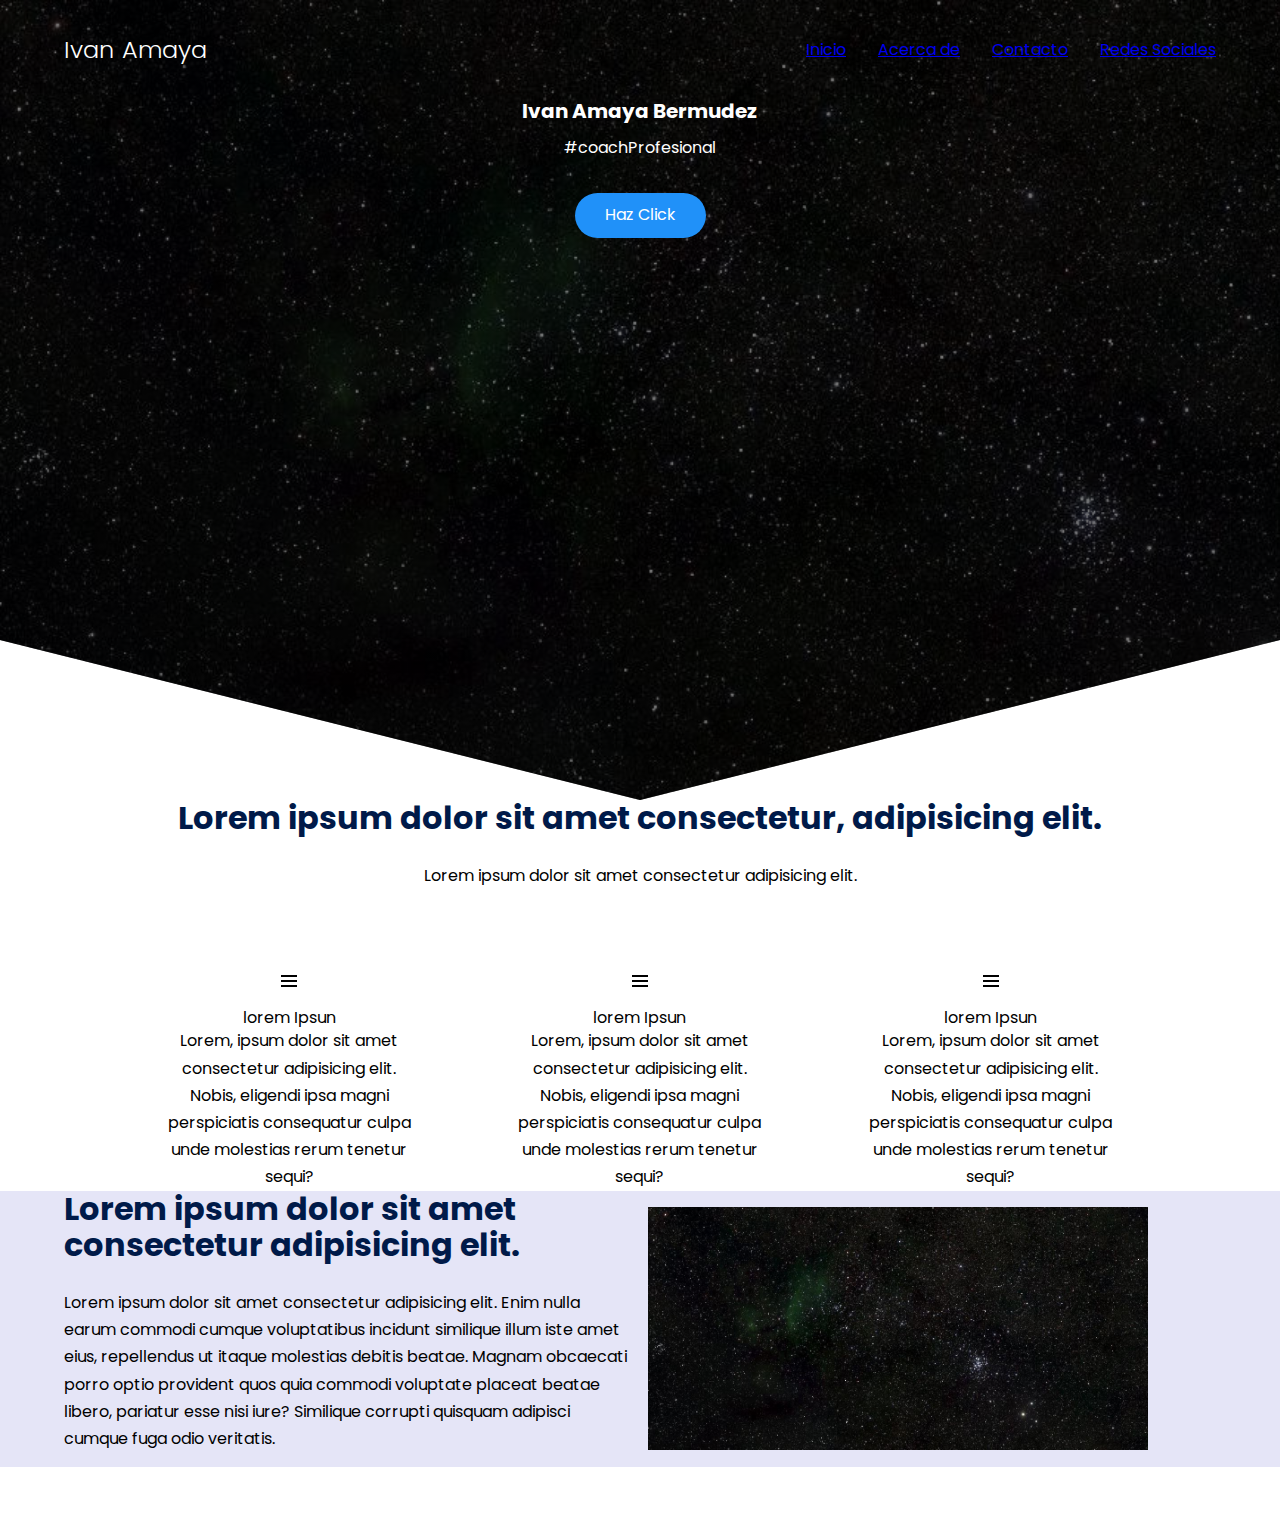
==== index.html @ 67db4fcc "update profesional profile" ====
<!DOCTYPE html>
<html lang="en">
<head>
    <meta charset="UTF-8">
    <meta http-equiv="X-UA-Compatible" content="IE=edge">
    <meta name="viewport" content="width=device-width, initial-scale=1.0">
    <title>Ivan Amaya</title>
    <link rel="shortcut icon" href="icons/ImageIcon.png" type="image/x-icon">
    <link rel="stylesheet" href="css/normalize.css">
    <link rel="stylesheet" href="css/style.css">
</head>
<body>
    <!-- front page -->
    <header class="person">
        <nav class="nav container">
            <div class="nav_logo">
                <h2 class="nav_title">Ivan Amaya</h2>
            </div>
            <ul class="nav_link nav_link_menu">
                <li class="nav_items"><a href="#" class="nav_link">Inicio</a
                    ></li>
                <li class="nav_items"><a href="#" class="nav_link">Acerca de</a>
                </li>
                <li class="nav_items"><a href="#" class="nav_link">Contacto</a>
                </li>
                <li class="nav_items"><a href="#" class="nav_link">Redes Sociales</a>
                </li>
                <img src="icons/exit.svg" alt="Icon Exit" class="nav_close">
            </ul>
            <div class="nav_menu">
                <img src="icons/menu.svg" alt="Icon Menu" class="nav_img">
            </div>
        </nav>
        <section class="person_container container">
            <h1 class="person_title">Ivan Amaya Bermudez</h1>
            <p class="person_paragraph">#coachProfesional</p>
            <a href="" class="btn">Haz Click</a>
        </section>
    </header>
    <main>
        <section class="container about">
            <h2 class="subtitle">Lorem ipsum dolor sit amet consectetur, adipisicing elit.</h2>
            <p class="about_paragraph">Lorem ipsum dolor sit amet consectetur adipisicing elit.</p>

            <div class="about_main">
                <article class="about_icons">
                    <img src="icons/menu.svg" alt="" class="about_title">
                    <h3c class="about_title">lorem Ipsun</h3>
                    <p class="about_paragraph">Lorem, ipsum dolor sit amet consectetur adipisicing elit. Nobis, eligendi ipsa magni perspiciatis consequatur culpa unde molestias rerum tenetur sequi?</p>
                </article>
                <article class="about_icons">
                    <img src="icons/menu.svg" alt="" class="about_title">
                    <h3c class="about_title">lorem Ipsun</h3>
                    <p class="about_paragraph">Lorem, ipsum dolor sit amet consectetur adipisicing elit. Nobis, eligendi ipsa magni perspiciatis consequatur culpa unde molestias rerum tenetur sequi?</p>
                </article>
                <article class="about_icons">
                    <img src="icons/menu.svg" alt="" class="about_title">
                    <h3c class="about_title"lorem ipsum>lorem Ipsun</h3>
                    <p class="about_paragraph">Lorem, ipsum dolor sit amet consectetur adipisicing elit. Nobis, eligendi ipsa magni perspiciatis consequatur culpa unde molestias rerum tenetur sequi?</p>
                </article>
            </div>
        </section>

        <section class="options">
            <div class="options_container container">
                <div class="options_texts">
                    <h2 class="subtitle">Lorem ipsum dolor sit amet consectetur adipisicing elit.</h2>
                    <p class="options_paragraph">Lorem ipsum dolor sit amet consectetur adipisicing elit. Enim nulla earum commodi cumque voluptatibus incidunt similique illum iste amet eius, repellendus ut itaque molestias debitis beatae. Magnam obcaecati porro optio provident quos quia commodi voluptate placeat beatae libero, pariatur esse nisi iure? Similique corrupti quisquam adipisci cumque fuga odio veritatis.</p>

                </div>
                <figure class="options_picture">
                    <img src="img/Galaxia.jpg" alt="Image options" class="options_img">
                </figure>
            </div>
        </section>
    </main>
</body>
</html>
---- css/style.css ----
@import url('https://fonts.googleapis.com/css2?family=Poppins:wght@100&display=swap');

 html{
    font-family: 'Poppins', sans-serif;
 }
 :root{
     --padding-container: 100px 0;
     --color-title:#001a49;

 }
 /*fron page*/
 .container{
     width: 90%;
     max-width: 1200px;
     margin: 0 auto;
     overflow: var(--padding-container);

 }
 .person{
     width: 100%;
     height: 100vh;
     min-height: 600px;
     max-height: 800px;
     position: relative;
     display: grid;
     grid-template-rows: 100px 1fr;
     color: #fff;
 }
 .person::before{
     content:"";
     position: absolute;
     top: 0;
     left: 0;
     width: 100%;
     height: 100%;
     background-image:linear-gradient(180deg,#0000008c 0%, #0000008c 100%), url('../img/Galaxia.jpg');
     background-size: cover;
     z-index: -1;
     clip-path: polygon(100% 0, 100% 80%, 50% 100%, 0 80%, 0 0);
 }

 /* nav */

 .nav{
     --padding-container:0;
     height: 100%;
     display: flex;
     align-items: center;
 }
 .nav_title{
     font-weight: 300;
 }
 .nav_link{
     margin-left: auto;
     padding: 0;
     display: grid;
     grid-auto-flow: column;
     grid-auto-columns: max-content;
     gap: 2em;
 }
 .nav_items{
     list-style: none;

 }
 .nav_links{
     color: #fff;
     text-decoration: none;
 }
 .nav_menu{
     margin-left: auto;
     cursor: pointer;
     display: none;

 }
 .nav_img{
    display: block;
    width: 30px;
 }
 .nav_close{
     display: var(--show, none);
 }

 /* person .containe */
 .person_container{
     max-width: 800px;
     --padding-container:0;
     display: grid;
     grid-template-rows: max-content;
     align-content: center;
     gap:1em;
     padding-bottom: 100%;
     text-align: center;
 }

 .person_title{
     font-size: 20px;
 }
 .person_paragraph{
     margin-bottom: 20px;
 }
 .btn{
     display: inline-block;
     background-color: #2091f9;
     justify-self: center;
     color: #fff;
     text-decoration: none;
     padding: 13px 30px;
     border-radius: 32px;
 }
 /* about */
 .about{
     text-align: center;
 }
 .subtitle{
     color: var(--color-title);
     font-size: 2rem;
     margin-bottom: 25px;
 }
 .about_paragraph{
     line-height: 1.7;
 }
 .about_main{
     padding-top: 80px;
     display: grid;
     width: 90%;
     margin: 0 auto;
     gap:1em;
     overflow: hidden;
     grid-template-columns: repeat(auto-fit, minmax(260px, auto));
 }
 .about_icons{
     display: grid;
     gap: 1em;
     justify-items: center;
     width: 260px;
     overflow: hidden;
     margin: 0 auto;
 }
 .about_icon{
     width: 40px;
 }
 /* options */
 .options{
     background-color: #e5e5f7;
     background-image: linear-gradient(#444cf7 0.5px, transparente 0.5px), radial-gradient(#444cf7 0.5px, transparente 0.5px);
     background-size:cover;
     background-position: 0 0, 10px 10px;
     overflow: hidden;
 }
 .options_container{
     display: grid;
     grid-template-columns: 1fr 1fr;
     gap: 1em;
     align-items: center
     ;
 }
 .options_picture{
     max-width: 500px;

 }
 .options_paragraph{
     line-height: 1.7;
     margin-bottom: 15px;
 }
 .options_img{
     width: 100%;
     display: block;
 }
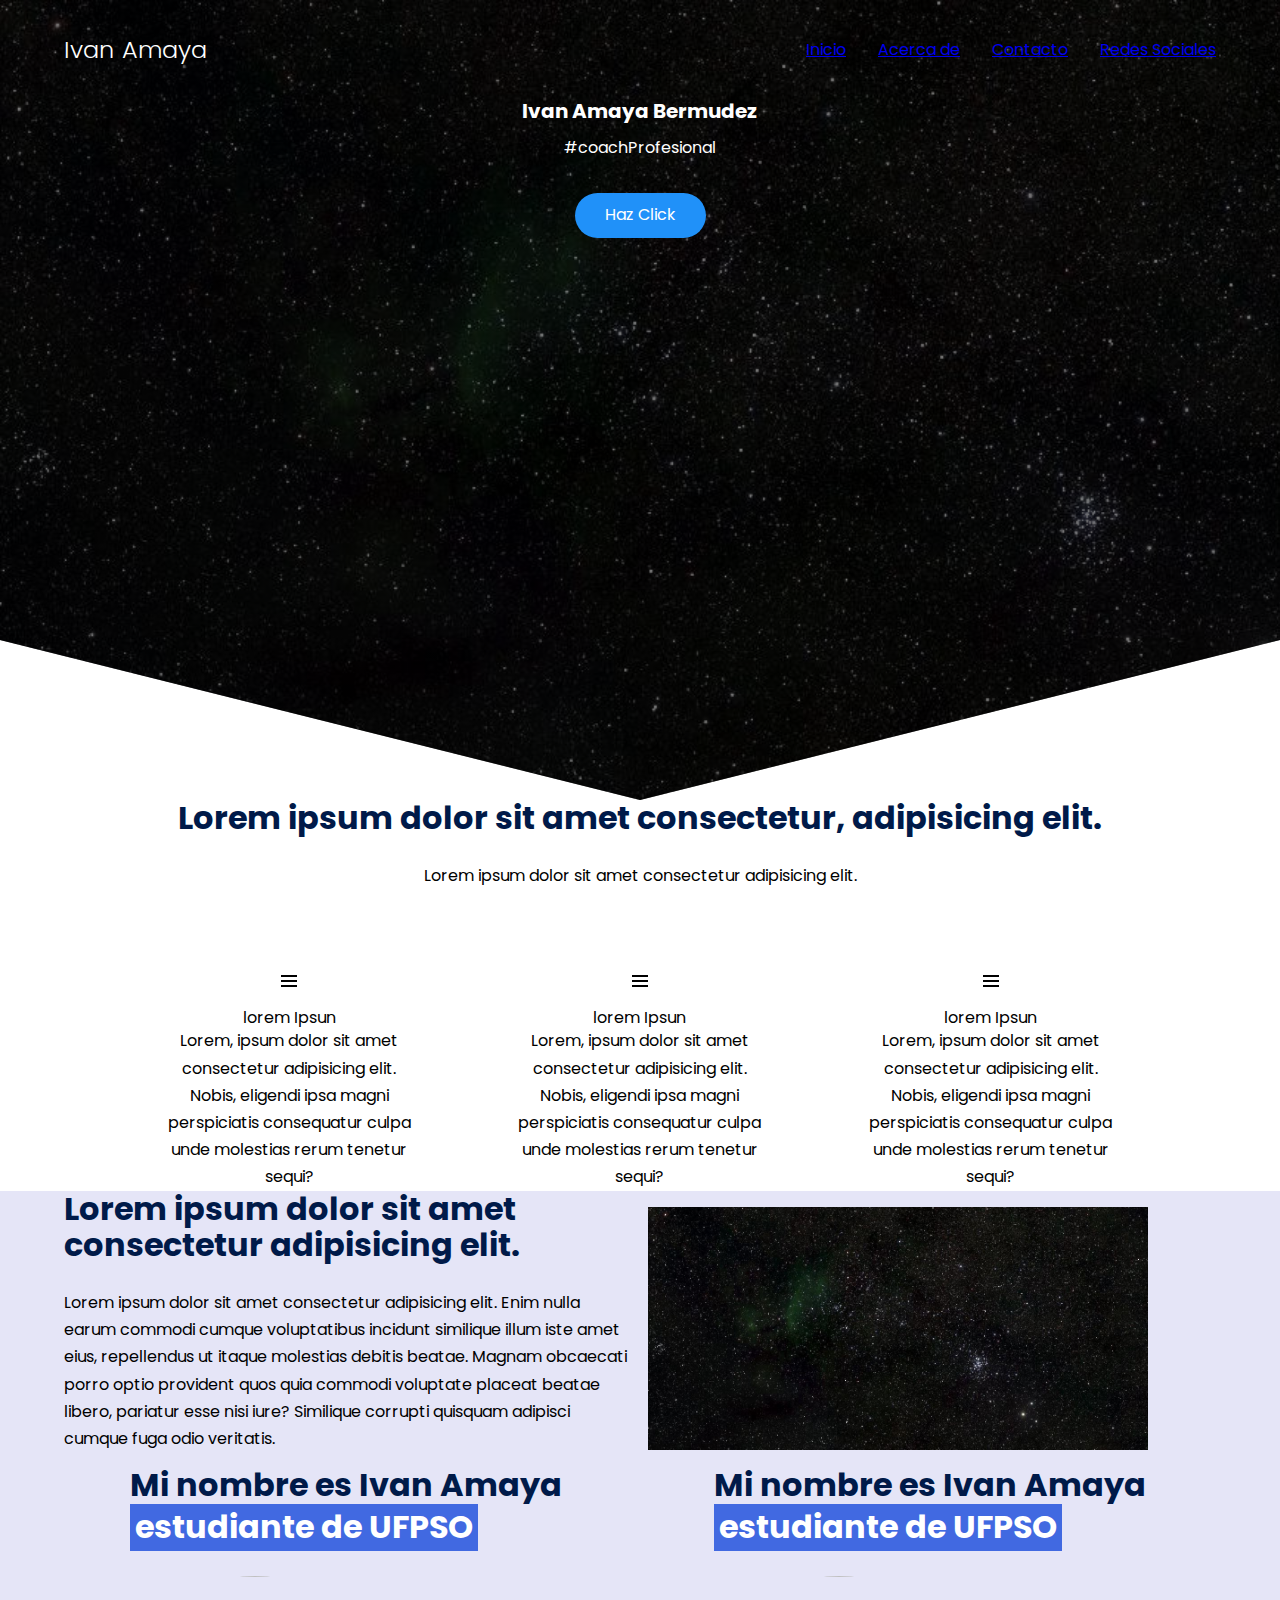
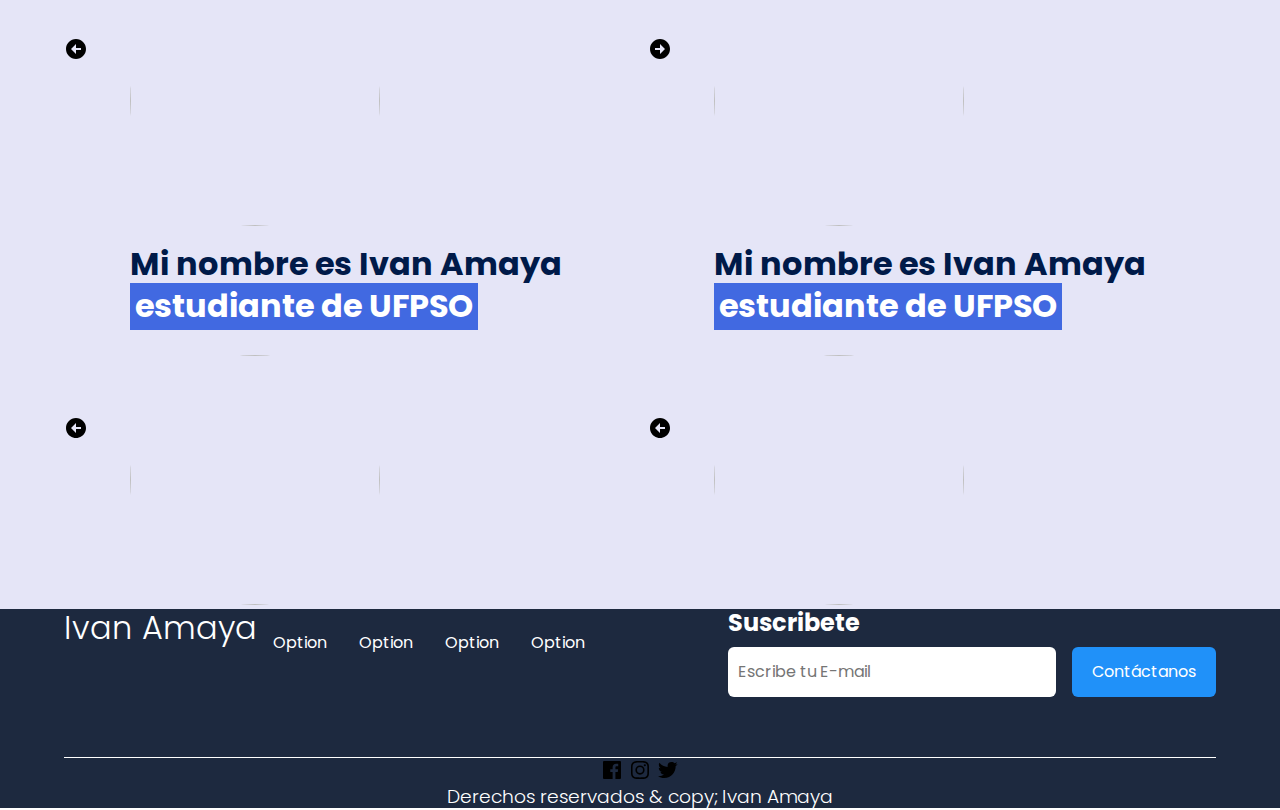
==== commit 0d4109a1: "monastery and footer" ====
--- a/index.html
+++ b/index.html
@@ -1,5 +1,6 @@
 <!DOCTYPE html>
 <html lang="en">
+
 <head>
     <meta charset="UTF-8">
     <meta http-equiv="X-UA-Compatible" content="IE=edge">
@@ -9,6 +10,7 @@
     <link rel="stylesheet" href="css/normalize.css">
     <link rel="stylesheet" href="css/style.css">
 </head>
+
 <body>
     <!-- front page -->
     <header class="person">
@@ -17,8 +19,7 @@
                 <h2 class="nav_title">Ivan Amaya</h2>
             </div>
             <ul class="nav_link nav_link_menu">
-                <li class="nav_items"><a href="#" class="nav_link">Inicio</a
-                    ></li>
+                <li class="nav_items"><a href="#" class="nav_link">Inicio</a></li>
                 <li class="nav_items"><a href="#" class="nav_link">Acerca de</a>
                 </li>
                 <li class="nav_items"><a href="#" class="nav_link">Contacto</a>
@@ -46,17 +47,20 @@
                 <article class="about_icons">
                     <img src="icons/menu.svg" alt="" class="about_title">
                     <h3c class="about_title">lorem Ipsun</h3>
-                    <p class="about_paragraph">Lorem, ipsum dolor sit amet consectetur adipisicing elit. Nobis, eligendi ipsa magni perspiciatis consequatur culpa unde molestias rerum tenetur sequi?</p>
+                        <p class="about_paragraph">Lorem, ipsum dolor sit amet consectetur adipisicing elit. Nobis,
+                            eligendi ipsa magni perspiciatis consequatur culpa unde molestias rerum tenetur sequi?</p>
                 </article>
                 <article class="about_icons">
                     <img src="icons/menu.svg" alt="" class="about_title">
                     <h3c class="about_title">lorem Ipsun</h3>
-                    <p class="about_paragraph">Lorem, ipsum dolor sit amet consectetur adipisicing elit. Nobis, eligendi ipsa magni perspiciatis consequatur culpa unde molestias rerum tenetur sequi?</p>
+                        <p class="about_paragraph">Lorem, ipsum dolor sit amet consectetur adipisicing elit. Nobis,
+                            eligendi ipsa magni perspiciatis consequatur culpa unde molestias rerum tenetur sequi?</p>
                 </article>
                 <article class="about_icons">
                     <img src="icons/menu.svg" alt="" class="about_title">
-                    <h3c class="about_title"lorem ipsum>lorem Ipsun</h3>
-                    <p class="about_paragraph">Lorem, ipsum dolor sit amet consectetur adipisicing elit. Nobis, eligendi ipsa magni perspiciatis consequatur culpa unde molestias rerum tenetur sequi?</p>
+                    <h3c class="about_title" lorem ipsum>lorem Ipsun</h3>
+                        <p class="about_paragraph">Lorem, ipsum dolor sit amet consectetur adipisicing elit. Nobis,
+                            eligendi ipsa magni perspiciatis consequatur culpa unde molestias rerum tenetur sequi?</p>
                 </article>
             </div>
         </section>
@@ -65,14 +69,127 @@
             <div class="options_container container">
                 <div class="options_texts">
                     <h2 class="subtitle">Lorem ipsum dolor sit amet consectetur adipisicing elit.</h2>
-                    <p class="options_paragraph">Lorem ipsum dolor sit amet consectetur adipisicing elit. Enim nulla earum commodi cumque voluptatibus incidunt similique illum iste amet eius, repellendus ut itaque molestias debitis beatae. Magnam obcaecati porro optio provident quos quia commodi voluptate placeat beatae libero, pariatur esse nisi iure? Similique corrupti quisquam adipisci cumque fuga odio veritatis.</p>
+                    <p class="options_paragraph">Lorem ipsum dolor sit amet consectetur adipisicing elit. Enim nulla
+                        earum commodi cumque voluptatibus incidunt similique illum iste amet eius, repellendus ut itaque
+                        molestias debitis beatae. Magnam obcaecati porro optio provident quos quia commodi voluptate
+                        placeat beatae libero, pariatur esse nisi iure? Similique corrupti quisquam adipisci cumque fuga
+                        odio veritatis.</p>
 
                 </div>
                 <figure class="options_picture">
                     <img src="img/Galaxia.jpg" alt="Image options" class="options_img">
                 </figure>
             </div>
+        </section class="testimony">
+        <section class="testimony">
+            <div class="testimony_container container">
+                <img src="icons/lefarrow.svg" alt="Icons Flecha" class="testimony_arrow" id="before">
+
+
+
+                <section class="testimony_body" data-id="1">
+                    <div class="testimony_texts">
+                        <h2 class="subtitle">Mi nombre es Ivan Amaya
+                            <span class="testimony_course">estudiante de UFPSO</span>
+                        </h2>
+                        <p></p>
+                    </div>
+                    <figure class="testimony_picture"><img
+                            src="https://img.freepik.com/vector-gratis/hombre-muestra-gesto-gran-idea_10045-637.jpg"
+                            alt="" class="testimony_img"></figure>
+                </section>
+                <img src="icons/righarrow.svg" alt="Icon Flecha" class="testimony_arrow" id="before">
+
+
+
+                <section class="testimony_body" data-id="2">
+                    <div class="testimony_texts">
+                        <h2 class="subtitle">Mi nombre es Ivan Amaya
+                            <span class="testimony_course">estudiante de UFPSO</span>
+                        </h2>
+                        <p></p>
+                    </div>
+                    <figure class="testimony_picture"><img
+                            src="https://img.freepik.com/vector-gratis/hombre-muestra-gesto-gran-idea_10045-637.jpg"
+                            alt="" class="testimony_img"></figure>
+                </section>
+                <img src="icons/lefarrow.svg" alt="Icon Flecha" class="testimony_arrow" id="before">
+
+
+
+                <section class="testimony_body" data-id="3">
+                    <div class="testimony_texts">
+                        <h2 class="subtitle">Mi nombre es Ivan Amaya
+                            <span class="testimony_course">estudiante de UFPSO</span>
+                        </h2>
+                        <p></p>
+                    </div>
+                    <figure class="testimony_picture"><img
+                            src="https://img.freepik.com/vector-gratis/hombre-muestra-gesto-gran-idea_10045-637.jpg"
+                            alt="" class="testimony_img"></figure>
+                </section>
+                <img src="icons/lefarrow.svg" alt="Icon Flecha" class="testimony_arrow" id="before">
+
+
+
+                <section class="testimony_body" data-id="4">
+                    <div class="testimony_texts">
+                        <h2 class="subtitle">Mi nombre es Ivan Amaya
+                            <span class="testimony_course">estudiante de UFPSO</span>
+                        </h2>
+                        <p></p>
+                    </div>
+                    <figure class="testimony_picture"><img
+                            src="https://img.freepik.com/vector-gratis/hombre-muestra-gesto-gran-idea_10045-637.jpg"
+                            alt="" class="testimony_img"></figure>
+                </section>
+
+            </div>
+
         </section>
+        <footer class="footer">
+            <section class="footer_container container">
+                <nav class="nav nav--footer">
+                    <h2 class="footer_title">Ivan Amaya</h2>
+                    <ul class="nav_link nav_link--footer">
+                        <li class="nav_items">
+                            <a href="" class="nav_links">Option</a>
+                        </li>
+                        <li class="nav_items">
+                            <a href="" class="nav_links">Option</a>
+                        </li>
+                        <li class="nav_items">
+                            <a href="" class="nav_links">Option</a>
+                        </li>
+                        <li class="nav_items">
+                            <a href="" class="nav_links">Option</a>
+                        </li>
+                    </ul>
+
+                </nav>
+                <form class="footer_form">
+                    <h2 class="footer_info">Suscribete</h2>
+                    <div class="footer_inputs">
+                        <input type="email" class="footer_input" placeholder="Escribe tu E-mail">
+                        <input type="submit" value="Contáctanos" class="footer_submit">
+                    </div>
+                </form>
+            </section>
+            <section class="footer_copy container">
+                <div class="footer_social">
+                    <a href="" class="footer_icon"><img src="icons/facebook.svg" alt="Icon facebook"
+                            class="footer_img"></a>
+                    <a href="" class="footer_icon"><img src="icons/instagram.svg" alt="Icon instagram"
+                            class="footer_img"></a>
+                    <a href="" class="footer_icon"><img src="icons/twiter.svg" alt="Icon twiter" class="footer_img"></a>
+                </div>
+                <h3 class="footer_copyright">Derechos reservados & copy; Ivan Amaya</h3>
+            </section>
+
+        </footer>
     </main>
+    <script src="js/questions.js"></script>
+    <script src="js/slider.js"></script>
 </body>
+
 </html>--- a/css/style.css
+++ b/css/style.css
@@ -166,3 +166,137 @@
      width: 100%;
      display: block;
  }
+
+ /* testimony */
+
+
+ .testimony{
+    background-color: #e5e5f7;
+ }
+
+ .testimony_container{
+    display: grid;
+    grid-template-columns: 50px 1fr 50px 1fr;
+    gap: 1em;
+    align-items: center;
+ }
+ .testymony_body{
+    display: grid;
+    grid-template-columns: 1fr max-content;
+    justify-content: space-between;
+    align-items: center;
+    gap: 2em;
+    grid-column: 2/3;
+    grid-row: 1/2;
+    opacity: 0;
+    pointer-events: none;
+    
+ }
+ .testimony_body--show{
+    pointer-events: unset;
+    opacity: 1;
+    transition: opacity 1.5s ease-in-out;
+    
+}
+.testimony_img{
+    width: 250px;
+    height: 250px;
+    border-radius: 50%;
+    object-fit: cover;
+    object-fit: 50% 30%;
+
+}
+.testimony_texts{
+    max-width: 700px;
+
+}
+
+.testimony_course{
+    background-color: royalblue;
+    color: #fff;
+    display: inline-block;
+    padding: 5px;
+}
+
+/* footer */
+
+.footer{
+    background-color: #1d293f;
+}
+.footer_title{
+    font-weight: 300;
+    font-size: 2rem;
+    margin-bottom: 30px;
+}
+.footer_title, .footer_info{
+    color: #fff;
+}
+.footer_container{
+    display: flex;
+    justify-content: space-between;
+    align-items: center;
+    border-bottom: 1px solid #fff;
+    padding-bottom: 60px;
+}
+.nav--footer{
+    padding-bottom: 20px;
+    display: flex;
+    gap: 1em;
+    grid-auto-flow: row;
+    height: 100%;
+
+}
+
+.nav_link--footer{
+    display: flex;
+    margin: 0;
+    margin-right: 20px;
+    flex-wrap: wrap;
+
+}
+.footer_inputs{
+    margin-top: 10px;
+    display: flex;
+    overflow: hidden;
+
+}
+.footer_input{
+    background-color: #fff;
+    height: 50px;
+    display: block;
+    padding-left: 10px;
+    border-radius: 6px;
+    font-size: 1rem;
+    outline: none;
+    border: none;
+    margin-right: 16px;
+
+
+}
+.footer_submit{
+    margin-left: auto;
+    display: inline-block;
+    height: 50px;
+    padding: 0 20px;
+    background-color: #2091f9;
+    border: none;
+    font-size: 1rem;
+    color: #fff;
+    border-radius: 6px;
+    cursor: pointer;
+
+    
+}
+.footer_copy{
+    --pading-container: 30px 0;
+    text-align: center;
+    color: #fff;
+
+}
+.footer_copyright{
+    font-weight: 300;
+
+}
+.footer_icons{
+    margin-bottom: 10px;
+}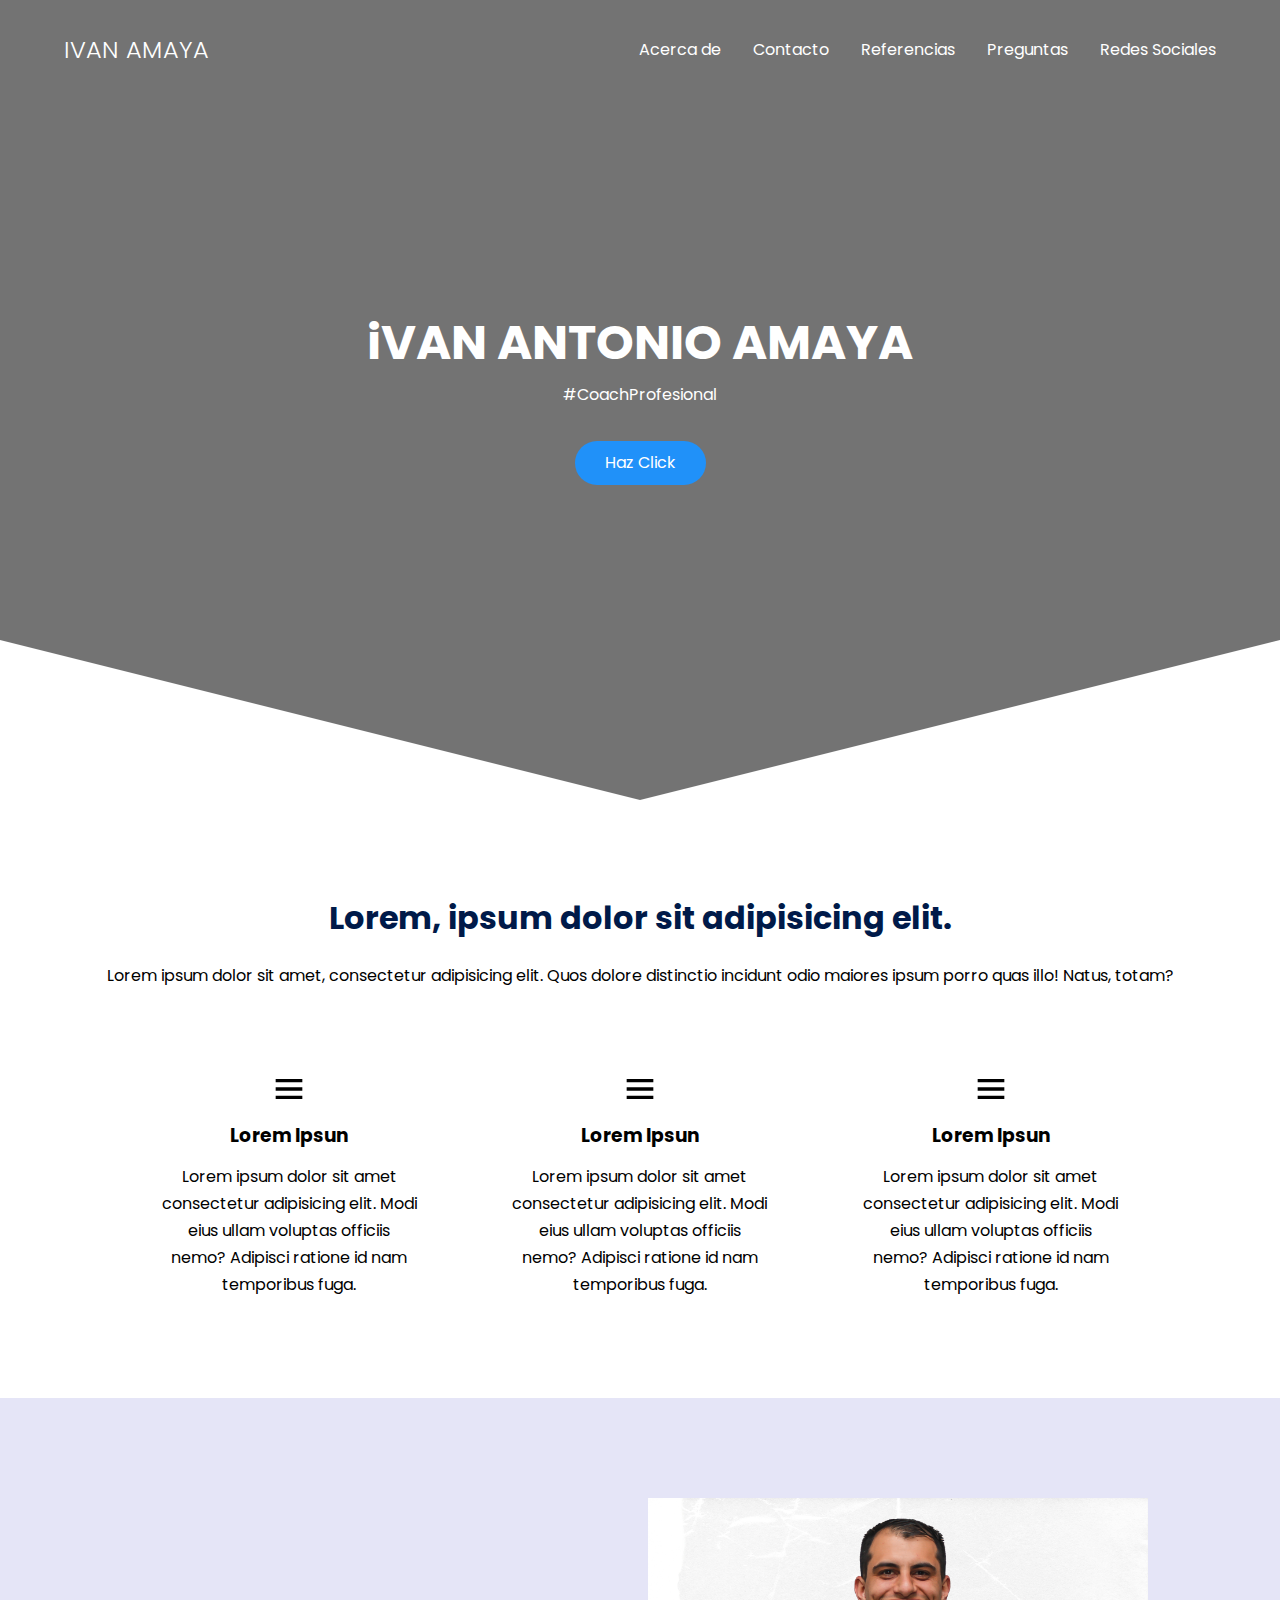
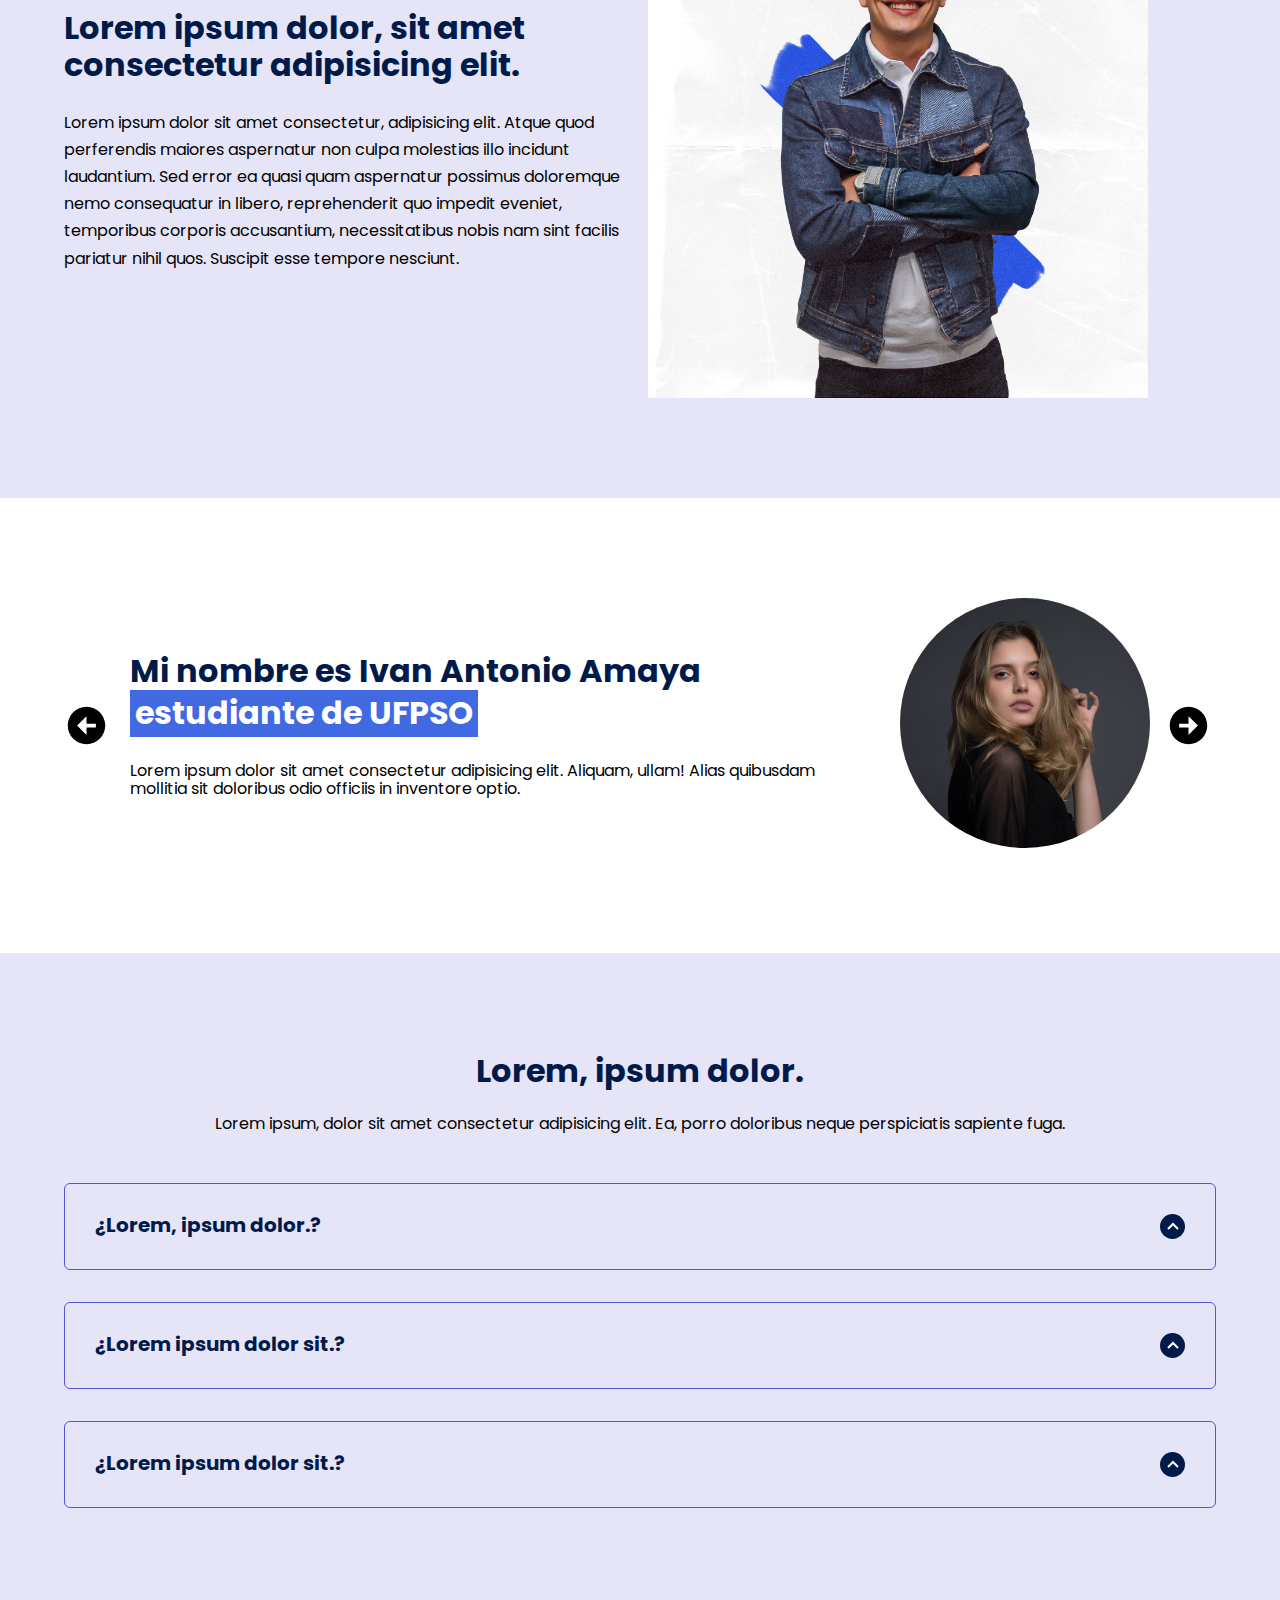
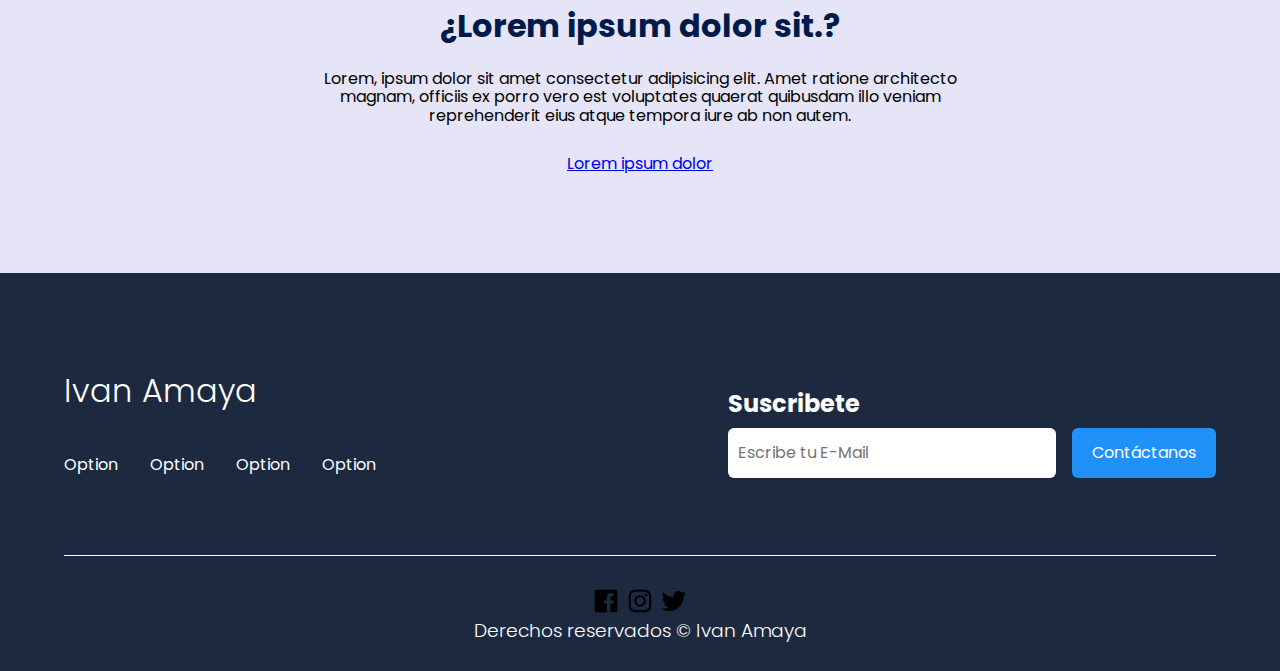
==== commit 0ad075b1: "Cambios Perfil profesional" ====
--- a/index.html
+++ b/index.html
@@ -5,8 +5,8 @@
     <meta charset="UTF-8">
     <meta http-equiv="X-UA-Compatible" content="IE=edge">
     <meta name="viewport" content="width=device-width, initial-scale=1.0">
-    <title>Ivan Amaya</title>
-    <link rel="shortcut icon" href="icons/ImageIcon.png" type="image/x-icon">
+    <title>IVAN AMAYA</title>
+    <link rel="shortcut icon" href="icons/icon.png" type="image/x-icon">
     <link rel="stylesheet" href="css/normalize.css">
     <link rel="stylesheet" href="css/style.css">
 </head>
@@ -16,15 +16,27 @@
     <header class="person">
         <nav class="nav container">
             <div class="nav_logo">
-                <h2 class="nav_title">Ivan Amaya</h2>
-            </div>
+                <h2 class="nav_title">IVAN AMAYA</h2>
+            </div>
+            <!-- ul.nav_link.nav_link_menu>(li.nav_items>a.nav_links{Texto})*4 -->
             <ul class="nav_link nav_link_menu">
-                <li class="nav_items"><a href="#" class="nav_link">Inicio</a></li>
-                <li class="nav_items"><a href="#" class="nav_link">Acerca de</a>
-                </li>
-                <li class="nav_items"><a href="#" class="nav_link">Contacto</a>
-                </li>
-                <li class="nav_items"><a href="#" class="nav_link">Redes Sociales</a>
+                <!-- <li class="nav_items">
+                    <a href="#" class="nav_links">Inicio</a>
+                </li> -->
+                <li class="nav_items">
+                    <a href="#about" class="nav_links">Acerca de</a>
+                </li>
+                <li class="nav_items">
+                    <a href="#contact" class="nav_links">Contacto</a>
+                </li>
+                <li class="nav_items">
+                    <a href="#references" class="nav_links">Referencias</a>
+                </li>
+                <li class="nav_items">
+                    <a href="#questions" class="nav_links">Preguntas</a>
+                </li>
+                <li class="nav_items">
+                    <a href="#social_media" class="nav_links">Redes Sociales</a>
                 </li>
                 <img src="icons/exit.svg" alt="Icon Exit" class="nav_close">
             </ul>
@@ -33,163 +45,244 @@
             </div>
         </nav>
         <section class="person_container container">
-            <h1 class="person_title">Ivan Amaya Bermudez</h1>
-            <p class="person_paragraph">#coachProfesional</p>
-            <a href="" class="btn">Haz Click</a>
+            <h1 class="person_title">iVAN ANTONIO AMAYA</h1>
+            <p class="person_paragraph">#CoachProfesional</p>
+            <a href="#" class="btn">Haz Click</a>
         </section>
     </header>
+
+    <!-- options -->
     <main>
-        <section class="container about">
-            <h2 class="subtitle">Lorem ipsum dolor sit amet consectetur, adipisicing elit.</h2>
-            <p class="about_paragraph">Lorem ipsum dolor sit amet consectetur adipisicing elit.</p>
+        <section class="container about" id="about">
+            <h2 class="subtitle">Lorem, ipsum dolor sit adipisicing elit.</h2>
+            <p class="about_paragraph">Lorem ipsum dolor sit amet, consectetur adipisicing elit. Quos dolore distinctio
+                incidunt odio maiores ipsum porro quas illo! Natus, totam?</p>
 
             <div class="about_main">
+                <!-- (article.about_icons>img.about_icon+h3.about_title+p.about_paragraph)*3 -->
                 <article class="about_icons">
-                    <img src="icons/menu.svg" alt="" class="about_title">
-                    <h3c class="about_title">lorem Ipsun</h3>
-                        <p class="about_paragraph">Lorem, ipsum dolor sit amet consectetur adipisicing elit. Nobis,
-                            eligendi ipsa magni perspiciatis consequatur culpa unde molestias rerum tenetur sequi?</p>
+                    <img src="icons/menu.svg" alt="Icon" class="about_icon">
+                    <h3 class="about_title">Lorem Ipsun</h3>
+                    <p class="about_paragraph">Lorem ipsum dolor sit amet consectetur adipisicing elit. Modi eius ullam
+                        voluptas officiis nemo? Adipisci ratione id nam temporibus fuga.</p>
                 </article>
                 <article class="about_icons">
-                    <img src="icons/menu.svg" alt="" class="about_title">
-                    <h3c class="about_title">lorem Ipsun</h3>
-                        <p class="about_paragraph">Lorem, ipsum dolor sit amet consectetur adipisicing elit. Nobis,
-                            eligendi ipsa magni perspiciatis consequatur culpa unde molestias rerum tenetur sequi?</p>
+                    <img src="icons/menu.svg" alt="Icon" class="about_icon">
+                    <h3 class="about_title">Lorem Ipsun</h3>
+                    <p class="about_paragraph">Lorem ipsum dolor sit amet consectetur adipisicing elit. Modi eius ullam
+                        voluptas officiis nemo? Adipisci ratione id nam temporibus fuga.</p>
                 </article>
                 <article class="about_icons">
-                    <img src="icons/menu.svg" alt="" class="about_title">
-                    <h3c class="about_title" lorem ipsum>lorem Ipsun</h3>
-                        <p class="about_paragraph">Lorem, ipsum dolor sit amet consectetur adipisicing elit. Nobis,
-                            eligendi ipsa magni perspiciatis consequatur culpa unde molestias rerum tenetur sequi?</p>
+                    <img src="icons/menu.svg" alt="Icon" class="about_icon">
+                    <h3 class="about_title">Lorem Ipsun</h3>
+                    <p class="about_paragraph">Lorem ipsum dolor sit amet consectetur adipisicing elit. Modi eius ullam
+                        voluptas officiis nemo? Adipisci ratione id nam temporibus fuga.</p>
                 </article>
             </div>
         </section>
 
-        <section class="options">
+        <section class="options" id="contact">
             <div class="options_container container">
                 <div class="options_texts">
-                    <h2 class="subtitle">Lorem ipsum dolor sit amet consectetur adipisicing elit.</h2>
-                    <p class="options_paragraph">Lorem ipsum dolor sit amet consectetur adipisicing elit. Enim nulla
-                        earum commodi cumque voluptatibus incidunt similique illum iste amet eius, repellendus ut itaque
-                        molestias debitis beatae. Magnam obcaecati porro optio provident quos quia commodi voluptate
-                        placeat beatae libero, pariatur esse nisi iure? Similique corrupti quisquam adipisci cumque fuga
-                        odio veritatis.</p>
-
+                    <h2 class="subtitle">Lorem ipsum dolor, sit amet consectetur adipisicing elit.</h2>
+                    <p class="options_paragraph">Lorem ipsum dolor sit amet consectetur, adipisicing elit. Atque quod
+                        perferendis maiores aspernatur non culpa molestias illo incidunt laudantium. Sed error ea quasi
+                        quam aspernatur possimus doloremque nemo consequatur in libero, reprehenderit quo impedit
+                        eveniet, temporibus corporis accusantium, necessitatibus nobis nam sint facilis pariatur nihil
+                        quos. Suscipit esse tempore nesciunt.</p>
                 </div>
                 <figure class="options_picture">
-                    <img src="img/Galaxia.jpg" alt="Image options" class="options_img">
+                    <img src="img/Perfil.jpg" alt="Imagen Options" class="options_img">
                 </figure>
             </div>
-        </section class="testimony">
-        <section class="testimony">
+        </section>
+
+        <section class="testimony" id="references">
             <div class="testimony_container container">
-                <img src="icons/lefarrow.svg" alt="Icons Flecha" class="testimony_arrow" id="before">
-
-
-
-                <section class="testimony_body" data-id="1">
-                    <div class="testimony_texts">
-                        <h2 class="subtitle">Mi nombre es Ivan Amaya
-                            <span class="testimony_course">estudiante de UFPSO</span>
-                        </h2>
-                        <p></p>
-                    </div>
-                    <figure class="testimony_picture"><img
-                            src="https://img.freepik.com/vector-gratis/hombre-muestra-gesto-gran-idea_10045-637.jpg"
-                            alt="" class="testimony_img"></figure>
-                </section>
-                <img src="icons/righarrow.svg" alt="Icon Flecha" class="testimony_arrow" id="before">
-
-
+
+                <img src="icons/leftarro.svg" alt="Icon Flecha" class="testimony_arrow" id="before">
+
+                <section class="testimony_body testimony_body--show" data-id="1">
+                    <div class="testimony_texts">
+                        <h2 class="subtitle">Mi nombre es Ivan Antonio Amaya
+                            <span class="testimony_course">estudiante de UFPSO</span>
+                        </h2>
+                        <p class="testimony__review">Lorem ipsum dolor sit amet consectetur adipisicing elit. Aliquam,
+                            ullam! Alias quibusdam mollitia sit doloribus odio officiis in inventore optio.</p>
+                    </div>
+                    <figure class="testimony_picture">
+                        <img src="img/face1.jpg" alt="Foto Persona" class="testimony_img">
+                    </figure>
+                </section>
 
                 <section class="testimony_body" data-id="2">
                     <div class="testimony_texts">
-                        <h2 class="subtitle">Mi nombre es Ivan Amaya
-                            <span class="testimony_course">estudiante de UFPSO</span>
-                        </h2>
-                        <p></p>
-                    </div>
-                    <figure class="testimony_picture"><img
-                            src="https://img.freepik.com/vector-gratis/hombre-muestra-gesto-gran-idea_10045-637.jpg"
-                            alt="" class="testimony_img"></figure>
-                </section>
-                <img src="icons/lefarrow.svg" alt="Icon Flecha" class="testimony_arrow" id="before">
-
-
+                        <h2 class="subtitle">Mi nombre es Ivan Antonio Amaya
+                            <span class="testimony_course">estudiante de UFPSO</span>
+                        </h2>
+                        <p>Lorem ipsum dolor sit amet consectetur adipisicing elit. Aliquam, ullam! Alias quibusdam
+                            mollitia sit doloribus odio officiis in inventore optio.</p>
+                    </div>
+                    <figure class="testimony_picture">
+                        <img src="img/face2.jpg" alt="Foto Persona" class="testimony_img">
+                    </figure>
+                </section>
 
                 <section class="testimony_body" data-id="3">
                     <div class="testimony_texts">
-                        <h2 class="subtitle">Mi nombre es Ivan Amaya
-                            <span class="testimony_course">estudiante de UFPSO</span>
-                        </h2>
-                        <p></p>
-                    </div>
-                    <figure class="testimony_picture"><img
-                            src="https://img.freepik.com/vector-gratis/hombre-muestra-gesto-gran-idea_10045-637.jpg"
-                            alt="" class="testimony_img"></figure>
-                </section>
-                <img src="icons/lefarrow.svg" alt="Icon Flecha" class="testimony_arrow" id="before">
-
-
+                        <h2 class="subtitle">Mi nombre es Ivan Antonio Amaya
+                            <span class="testimony_course">estudiante de UFPSO</span>
+                        </h2>
+                        <p>Lorem ipsum dolor sit amet consectetur adipisicing elit. Aliquam, ullam! Alias quibusdam
+                            mollitia sit doloribus odio officiis in inventore optio.</p>
+                    </div>
+                    <figure class="testimony_picture">
+                        <img src="img/face3.jpg" alt="Foto Persona" class="testimony_img">
+                    </figure>
+                </section>
 
                 <section class="testimony_body" data-id="4">
                     <div class="testimony_texts">
-                        <h2 class="subtitle">Mi nombre es Ivan Amaya
-                            <span class="testimony_course">estudiante de UFPSO</span>
-                        </h2>
-                        <p></p>
-                    </div>
-                    <figure class="testimony_picture"><img
-                            src="https://img.freepik.com/vector-gratis/hombre-muestra-gesto-gran-idea_10045-637.jpg"
-                            alt="" class="testimony_img"></figure>
-                </section>
-
-            </div>
-
-        </section>
-        <footer class="footer">
-            <section class="footer_container container">
-                <nav class="nav nav--footer">
-                    <h2 class="footer_title">Ivan Amaya</h2>
-                    <ul class="nav_link nav_link--footer">
-                        <li class="nav_items">
-                            <a href="" class="nav_links">Option</a>
-                        </li>
-                        <li class="nav_items">
-                            <a href="" class="nav_links">Option</a>
-                        </li>
-                        <li class="nav_items">
-                            <a href="" class="nav_links">Option</a>
-                        </li>
-                        <li class="nav_items">
-                            <a href="" class="nav_links">Option</a>
-                        </li>
-                    </ul>
-
-                </nav>
-                <form class="footer_form">
-                    <h2 class="footer_info">Suscribete</h2>
-                    <div class="footer_inputs">
-                        <input type="email" class="footer_input" placeholder="Escribe tu E-mail">
-                        <input type="submit" value="Contáctanos" class="footer_submit">
-                    </div>
-                </form>
-            </section>
-            <section class="footer_copy container">
-                <div class="footer_social">
-                    <a href="" class="footer_icon"><img src="icons/facebook.svg" alt="Icon facebook"
-                            class="footer_img"></a>
-                    <a href="" class="footer_icon"><img src="icons/instagram.svg" alt="Icon instagram"
-                            class="footer_img"></a>
-                    <a href="" class="footer_icon"><img src="icons/twiter.svg" alt="Icon twiter" class="footer_img"></a>
+                        <h2 class="subtitle">Mi nombre es Ivan Antonio Amaya
+                            <span class="testimony_course">estudiante de UFPSO</span>
+                        </h2>
+                        <p>Lorem ipsum dolor sit amet consectetur adipisicing elit. Aliquam, ullam! Alias quibusdam
+                            mollitia sit doloribus odio officiis in inventore optio.</p>
+                    </div>
+                    <figure class="testimony_picture">
+                        <img src="img/face4.jpg" alt="Foto Persona" class="testimony_img">
+                    </figure>
+                </section>
+
+                <img src="icons/righarrow.svg" alt="Icon Flecha" class="testimony_arrow" id="next">
+
+            </div>
+        </section>
+
+        <section class="questions" id="questions">
+            <div class="container">
+                <h2 class="subtitle">Lorem, ipsum dolor.</h2>
+                <p class="questions_paragraph">Lorem ipsum, dolor sit amet consectetur adipisicing elit. Ea, porro
+                    doloribus neque perspiciatis sapiente fuga.</p>
+
+                <section class="questions_container">
+                    <article class="questions_padding">
+                        <div class="questions_answer">
+                            <h3 class="questions_title">¿Lorem, ipsum dolor.?
+                                <span class="questions_arrow">
+                                    <img src="icons/arrow.svg" class="questions_img">
+                                </span>
+                            </h3>
+
+                            <p class="questions_show">Lorem ipsum, dolor sit amet consectetur adipisicing elit. Quos
+                                facere, quidem eum id excepturi assumenda explicabo nam accusamus veritatis voluptates
+                                eveniet adipisci, dicta nihil nemo modi possimus officiis quam atque? Lorem ipsum, dolor
+                                sit
+                                amet consectetur adipisicing elit. Quos facere, quidem eum id excepturi assumenda
+                                explicabo
+                                nam accusamus veritatis voluptates eveniet adipisci, dicta nihil nemo modi possimus
+                                officiis
+                                quam atque?</p>
+                        </div>
+                    </article>
+
+                    <article class="questions_padding">
+                        <div class="questions_answer">
+                            <h3 class="questions_title">¿Lorem ipsum dolor sit.?
+                                <span class="questions_arrow">
+                                    <img src="icons/arrow.svg" class="questions_img">
+                                </span>
+                            </h3>
+
+                            <p class="questions_show">Lorem ipsum, dolor sit amet consectetur adipisicing elit. Quos
+                                facere, quidem eum id excepturi assumenda explicabo nam accusamus veritatis voluptates
+                                eveniet adipisci, dicta nihil nemo modi possimus officiis quam atque? Lorem ipsum, dolor
+                                sit
+                                amet consectetur adipisicing elit. Quos facere, quidem eum id excepturi assumenda
+                                explicabo
+                                nam accusamus veritatis voluptates eveniet adipisci, dicta nihil nemo modi possimus
+                                officiis
+                                quam atque?</p>
+                        </div>
+                    </article>
+
+                    <article class="questions_padding">
+                        <div class="questions_answer">
+                            <h3 class="questions_title">¿Lorem ipsum dolor sit.?
+                                <span class="questions_arrow">
+                                    <img src="icons/arrow.svg" class="questions_img">
+                                </span>
+                            </h3>
+
+                            <p class="questions_show">Lorem ipsum, dolor sit amet consectetur adipisicing elit. Quos
+                                facere, quidem eum id excepturi assumenda explicabo nam accusamus veritatis voluptates
+                                eveniet adipisci, dicta nihil nemo modi possimus officiis quam atque? Lorem ipsum, dolor
+                                sit
+                                amet consectetur adipisicing elit. Quos facere, quidem eum id excepturi assumenda
+                                explicabo
+                                nam accusamus veritatis voluptates eveniet adipisci, dicta nihil nemo modi possimus
+                                officiis
+                                quam atque?</p>
+                        </div>
+                    </article>
+                </section>
+
+                <section class="questions_offer">
+                    <h2 class="subtitle">¿Lorem ipsum dolor sit.?</h2>
+                    <p class="questions_copy">Lorem, ipsum dolor sit amet consectetur adipisicing elit. Amet ratione
+                        architecto magnam, officiis ex porro vero est voluptates quaerat quibusdam illo veniam
+                        reprehenderit
+                        eius atque tempora iure ab non autem.</p>
+                    <a href="#" class="cta">Lorem ipsum dolor</a>
+                </section>
+            </div>
+        </section>
+    </main>
+
+    <footer class="footer" id="social_media">
+        <section class="footer_container container">
+            <nav class="nav nav--footer">
+                <h2 class="footer_title">Ivan Amaya</h2>
+                <ul class="nav_link nav_link--footer">
+                    <!-- (li.nav_items>a.nav_links{Option})*4 -->
+                    <li class="nav_items">
+                        <a href="#" class="nav_links">Option</a>
+                    </li>
+                    <li class="nav_items">
+                        <a href="#" class="nav_links">Option</a>
+                    </li>
+                    <li class="nav_items">
+                        <a href="#" class="nav_links">Option</a>
+                    </li>
+                    <li class="nav_items">
+                        <a href="#" class="nav_links">Option</a>
+                    </li>
+                </ul>
+            </nav>
+            <form class="footer_form">
+                <h2 class="footer_info">Suscribete</h2>
+                <!-- .footer_inputs>input:email.footer_input+input:submit.footer_submit -->
+                <div class="footer_inputs">
+                    <input type="email" class="footer_input" placeholder="Escribe tu E-Mail">
+                    <input type="submit" value="Contáctanos" class="footer_submit">
                 </div>
-                <h3 class="footer_copyright">Derechos reservados & copy; Ivan Amaya</h3>
-            </section>
-
-        </footer>
-    </main>
+            </form>
+        </section>
+        <section class="footer_copy container">
+            <div class="footer_social">
+                <a href="#" class="footer_icon"><img src="icons/facebook.svg" alt="Icon Facebook"
+                        class="footer_img"></a>
+                <a href="#" class="footer_icon"><img src="icons/instagram.svg" alt="Icon Instagram"
+                        class="footer_img"></a>
+                <a href="#" class="footer_icon"><img src="icons/twiter.svg" alt="Icon Twitter" class="footer_img"></a>
+            </div>
+            <h3 class="footer_copyright">Derechos reservados &copy; Ivan Amaya</h3>
+        </section>
+    </footer>
+
+
+    <script src="js/slider.js"></script>
     <script src="js/questions.js"></script>
-    <script src="js/slider.js"></script>
 </body>
 
 </html>--- a/css/style.css
+++ b/css/style.css
@@ -1,186 +1,208 @@
- @import url('https://fonts.googleapis.com/css2?family=Poppins:wght@100&display=swap');
-
- html{
+@import url('https://fonts.googleapis.com/css2?family=Poppins:wght@300;400;600;700&display=swap');
+
+body {
     font-family: 'Poppins', sans-serif;
- }
- :root{
-     --padding-container: 100px 0;
-     --color-title:#001a49;
-
- }
- /*fron page*/
- .container{
-     width: 90%;
-     max-width: 1200px;
-     margin: 0 auto;
-     overflow: var(--padding-container);
-
- }
- .person{
-     width: 100%;
-     height: 100vh;
-     min-height: 600px;
-     max-height: 800px;
-     position: relative;
-     display: grid;
-     grid-template-rows: 100px 1fr;
-     color: #fff;
- }
- .person::before{
-     content:"";
-     position: absolute;
-     top: 0;
-     left: 0;
-     width: 100%;
-     height: 100%;
-     background-image:linear-gradient(180deg,#0000008c 0%, #0000008c 100%), url('../img/Galaxia.jpg');
-     background-size: cover;
-     z-index: -1;
-     clip-path: polygon(100% 0, 100% 80%, 50% 100%, 0 80%, 0 0);
- }
-
- /* nav */
-
- .nav{
-     --padding-container:0;
-     height: 100%;
-     display: flex;
-     align-items: center;
- }
- .nav_title{
-     font-weight: 300;
- }
- .nav_link{
-     margin-left: auto;
-     padding: 0;
-     display: grid;
-     grid-auto-flow: column;
-     grid-auto-columns: max-content;
-     gap: 2em;
- }
- .nav_items{
-     list-style: none;
-
- }
- .nav_links{
-     color: #fff;
-     text-decoration: none;
- }
- .nav_menu{
-     margin-left: auto;
-     cursor: pointer;
-     display: none;
-
- }
- .nav_img{
+}
+
+:root {
+    --padding-container: 100px 0;
+    --color-title: #001a49;
+}
+
+/* front page */
+
+.container {
+    width: 90%;
+    max-width: 1200px;
+    margin: 0 auto;
+    overflow: hidden;
+    padding: var(--padding-container);
+}
+
+.person {
+    width: 100%;
+    height: 100vh;
+    min-height: 600px;
+    max-height: 800px;
+    position: relative;
+    display: grid;
+    grid-template-rows: 100px 1fr;
+    color: #fff;
+}
+
+.person::before {
+    content: "";
+    position: absolute;
+    top: 0;
+    left: 0;
+    width: 100%;
+    height: 100%;
+    background-image: linear-gradient(180deg, #0000008c 0%, #0000008c 100%), url('../images/wilderduarte_frontpage.jpg');
+    background-size: cover;
+    clip-path: polygon(100% 0, 100% 80%, 50% 100%, 0 80%, 0 0);
+    z-index: -1;
+}
+
+/* nav */
+.nav {
+    --padding-container: 0;
+    height: 100%;
+    display: flex;
+    align-items: center;
+}
+
+.nav_title {
+    font-weight: 300;
+}
+
+.nav_link {
+    margin-left: auto;
+    padding: 0;
+    display: grid;
+    grid-auto-flow: column;
+    grid-auto-columns: max-content;
+    gap: 2em;
+}
+
+.nav_items {
+    list-style: none;
+}
+
+.nav_links {
+    color: #fff;
+    text-decoration: none;
+}
+
+.nav_menu {
+    margin-left: auto;
+    cursor: pointer;
+    display: none;
+}
+
+.nav_img {
     display: block;
     width: 30px;
- }
- .nav_close{
-     display: var(--show, none);
- }
-
- /* person .containe */
- .person_container{
-     max-width: 800px;
-     --padding-container:0;
-     display: grid;
-     grid-template-rows: max-content;
-     align-content: center;
-     gap:1em;
-     padding-bottom: 100%;
-     text-align: center;
- }
-
- .person_title{
-     font-size: 20px;
- }
- .person_paragraph{
-     margin-bottom: 20px;
- }
- .btn{
-     display: inline-block;
-     background-color: #2091f9;
-     justify-self: center;
-     color: #fff;
-     text-decoration: none;
-     padding: 13px 30px;
-     border-radius: 32px;
- }
- /* about */
- .about{
-     text-align: center;
- }
- .subtitle{
-     color: var(--color-title);
-     font-size: 2rem;
-     margin-bottom: 25px;
- }
- .about_paragraph{
-     line-height: 1.7;
- }
- .about_main{
-     padding-top: 80px;
-     display: grid;
-     width: 90%;
-     margin: 0 auto;
-     gap:1em;
-     overflow: hidden;
-     grid-template-columns: repeat(auto-fit, minmax(260px, auto));
- }
- .about_icons{
-     display: grid;
-     gap: 1em;
-     justify-items: center;
-     width: 260px;
-     overflow: hidden;
-     margin: 0 auto;
- }
- .about_icon{
-     width: 40px;
- }
- /* options */
- .options{
-     background-color: #e5e5f7;
-     background-image: linear-gradient(#444cf7 0.5px, transparente 0.5px), radial-gradient(#444cf7 0.5px, transparente 0.5px);
-     background-size:cover;
-     background-position: 0 0, 10px 10px;
-     overflow: hidden;
- }
- .options_container{
-     display: grid;
-     grid-template-columns: 1fr 1fr;
-     gap: 1em;
-     align-items: center
-     ;
- }
- .options_picture{
-     max-width: 500px;
-
- }
- .options_paragraph{
-     line-height: 1.7;
-     margin-bottom: 15px;
- }
- .options_img{
-     width: 100%;
-     display: block;
- }
-
- /* testimony */
-
-
- .testimony{
+}
+
+.nav_close {
+    display: var(--show, none);
+}
+
+/* person container */
+
+.person_container {
+    max-width: 800px;
+    --padding-container: 0;
+    display: grid;
+    grid-auto-rows: max-content;
+    align-content: center;
+    gap: 1em;
+    padding-bottom: 100px;
+    text-align: center;
+}
+
+.person_title {
+    font-size: 3rem;
+}
+
+.person_paragraph {
+    margin-bottom: 20px;
+}
+
+.btn {
+    display: inline-block;
+    background-color: #2091f9;
+    justify-self: center;
+    color: #fff;
+    text-decoration: none;
+    padding: 13px 30px;
+    border-radius: 32px;
+}
+
+/* about */
+
+.about {
+    text-align: center;
+}
+
+.subtitle {
+    color: var(--color-title);
+    font-size: 2rem;
+    margin-bottom: 25px;
+}
+
+.about_paragraph {
+    line-height: 1.7;
+}
+
+.about_main {
+    padding-top: 80px;
+    display: grid;
+    width: 90%;
+    margin: 0 auto;
+    gap: 1em;
+    overflow: hidden;
+    grid-template-columns: repeat(auto-fit, minmax(260px, auto));
+}
+
+.about_icons {
+    display: grid;
+    gap: 1em;
+    justify-items: center;
+    width: 260px;
+    overflow: hidden;
+    margin: 0 auto;
+}
+
+.about_icon {
+    width: 40px;
+}
+
+/* options */
+
+.options {
     background-color: #e5e5f7;
- }
-
- .testimony_container{
-    display: grid;
-    grid-template-columns: 50px 1fr 50px 1fr;
-    gap: 1em;
-    align-items: center;
- }
- .testymony_body{
+    background-image: linear-gradient(#444cf7 0.5px, transparente 0.5px), radial-gradient(#444cf7 0.5px, #e5e5f7 0.5px);
+    background-size: cover;
+    background-position: 0 0, 10px 10px;
+    overflow: hidden;
+}
+
+.options_container {
+    display: grid;
+    grid-template-columns: 1fr 1fr;
+    gap: 1em;
+    align-items: center;
+}
+
+.options_picture {
+    max-width: 500px;
+}
+
+.options_paragraph {
+    line-height: 1.7;
+    margin-bottom: 15px;
+}
+
+.options_img {
+    width: 100%;
+    display: block;
+}
+
+/* testimonys */
+
+.testimony {
+    background-color: #ffffff;
+}
+
+.testimony_container {
+    display: grid;
+    grid-template-columns: 50px 1fr 50px;
+    gap: 1em;
+    align-items: center;
+}
+
+.testimony_body {
     display: grid;
     grid-template-columns: 1fr max-content;
     justify-content: space-between;
@@ -190,77 +212,158 @@
     grid-row: 1/2;
     opacity: 0;
     pointer-events: none;
-    
- }
- .testimony_body--show{
+}
+
+.testimony_body--show {
     pointer-events: unset;
     opacity: 1;
     transition: opacity 1.5s ease-in-out;
-    
-}
-.testimony_img{
+}
+
+.testimony_img {
     width: 250px;
     height: 250px;
     border-radius: 50%;
     object-fit: cover;
-    object-fit: 50% 30%;
-
-}
-.testimony_texts{
+    object-position: 50% 30%;
+}
+
+.testimony_texts {
     max-width: 700px;
-
-}
-
-.testimony_course{
+}
+
+.testimony_course {
     background-color: royalblue;
     color: #fff;
     display: inline-block;
     padding: 5px;
 }
 
+.testimony_arrow {
+    width: 90%;
+    cursor: pointer;
+}
+
+/* Questions */
+
+.questions {
+    text-align: center;
+    background-color: #e5e5f7;
+}
+
+.questions_container {
+    display: grid;
+    gap: 2em;
+    padding-top: 50px;
+    padding-bottom: 100px;
+}
+
+.questions_padding {
+    padding: 0;
+    transition: padding .3s;
+    border: 1px solid #5454D4;
+    border-radius: 6px;
+}
+
+.questions_padding--add {
+    padding-bottom: 30px;
+}
+
+.questions_answer {
+    padding: 0 30px 0;
+    overflow: hidden;
+}
+
+.questions_title {
+    text-align: left;
+    display: flex;
+    font-size: 20px;
+    padding: 30px 0 30px;
+    cursor: pointer;
+    color: var(--color-title);
+    justify-content: space-between;
+}
+
+.questions_arrow {
+    border-radius: 50%;
+    background-color: var(--color-title);
+    width: 25px;
+    height: 25px;
+    display: flex;
+    justify-content: center;
+    align-items: center;
+    align-self: flex-end;
+    margin-left: 10px;
+    transition: transform .3s;
+}
+
+.questions_arrow--rotate {
+    transform: rotate(180deg);
+}
+
+.questions_show {
+    text-align: left;
+    height: 0;
+    transition: height .3s;
+}
+
+.questions_img {
+    display: block;
+}
+
+.questions_copy {
+    width: 60%;
+    margin: 0 auto;
+    margin-bottom: 30px;
+}
+
 /* footer */
 
-.footer{
+.footer {
     background-color: #1d293f;
 }
-.footer_title{
+
+.footer_title {
     font-weight: 300;
     font-size: 2rem;
     margin-bottom: 30px;
 }
-.footer_title, .footer_info{
-    color: #fff;
-}
-.footer_container{
+
+.footer_title,
+.footer_info {
+    color: #fff;
+}
+
+.footer_container {
     display: flex;
     justify-content: space-between;
     align-items: center;
     border-bottom: 1px solid #fff;
     padding-bottom: 60px;
 }
-.nav--footer{
+
+.nav--footer {
     padding-bottom: 20px;
-    display: flex;
+    display: grid;
     gap: 1em;
     grid-auto-flow: row;
     height: 100%;
-
-}
-
-.nav_link--footer{
+}
+
+.nav_link--footer {
     display: flex;
     margin: 0;
     margin-right: 20px;
     flex-wrap: wrap;
-
-}
-.footer_inputs{
+}
+
+.footer_inputs {
     margin-top: 10px;
     display: flex;
     overflow: hidden;
-
-}
-.footer_input{
+}
+
+.footer_input {
     background-color: #fff;
     height: 50px;
     display: block;
@@ -270,10 +373,9 @@
     outline: none;
     border: none;
     margin-right: 16px;
-
-
-}
-.footer_submit{
+}
+
+.footer_submit {
     margin-left: auto;
     display: inline-block;
     height: 50px;
@@ -284,19 +386,22 @@
     color: #fff;
     border-radius: 6px;
     cursor: pointer;
-
-    
-}
-.footer_copy{
-    --pading-container: 30px 0;
+}
+
+.footer_copy {
+    --padding-container: 30px 0;
     text-align: center;
     color: #fff;
-
-}
-.footer_copyright{
+}
+
+.footer_copyright {
     font-weight: 300;
-
-}
-.footer_icons{
+}
+
+.footer_icons {
     margin-bottom: 10px;
+}
+
+.footer_img {
+    width: 30px;
 }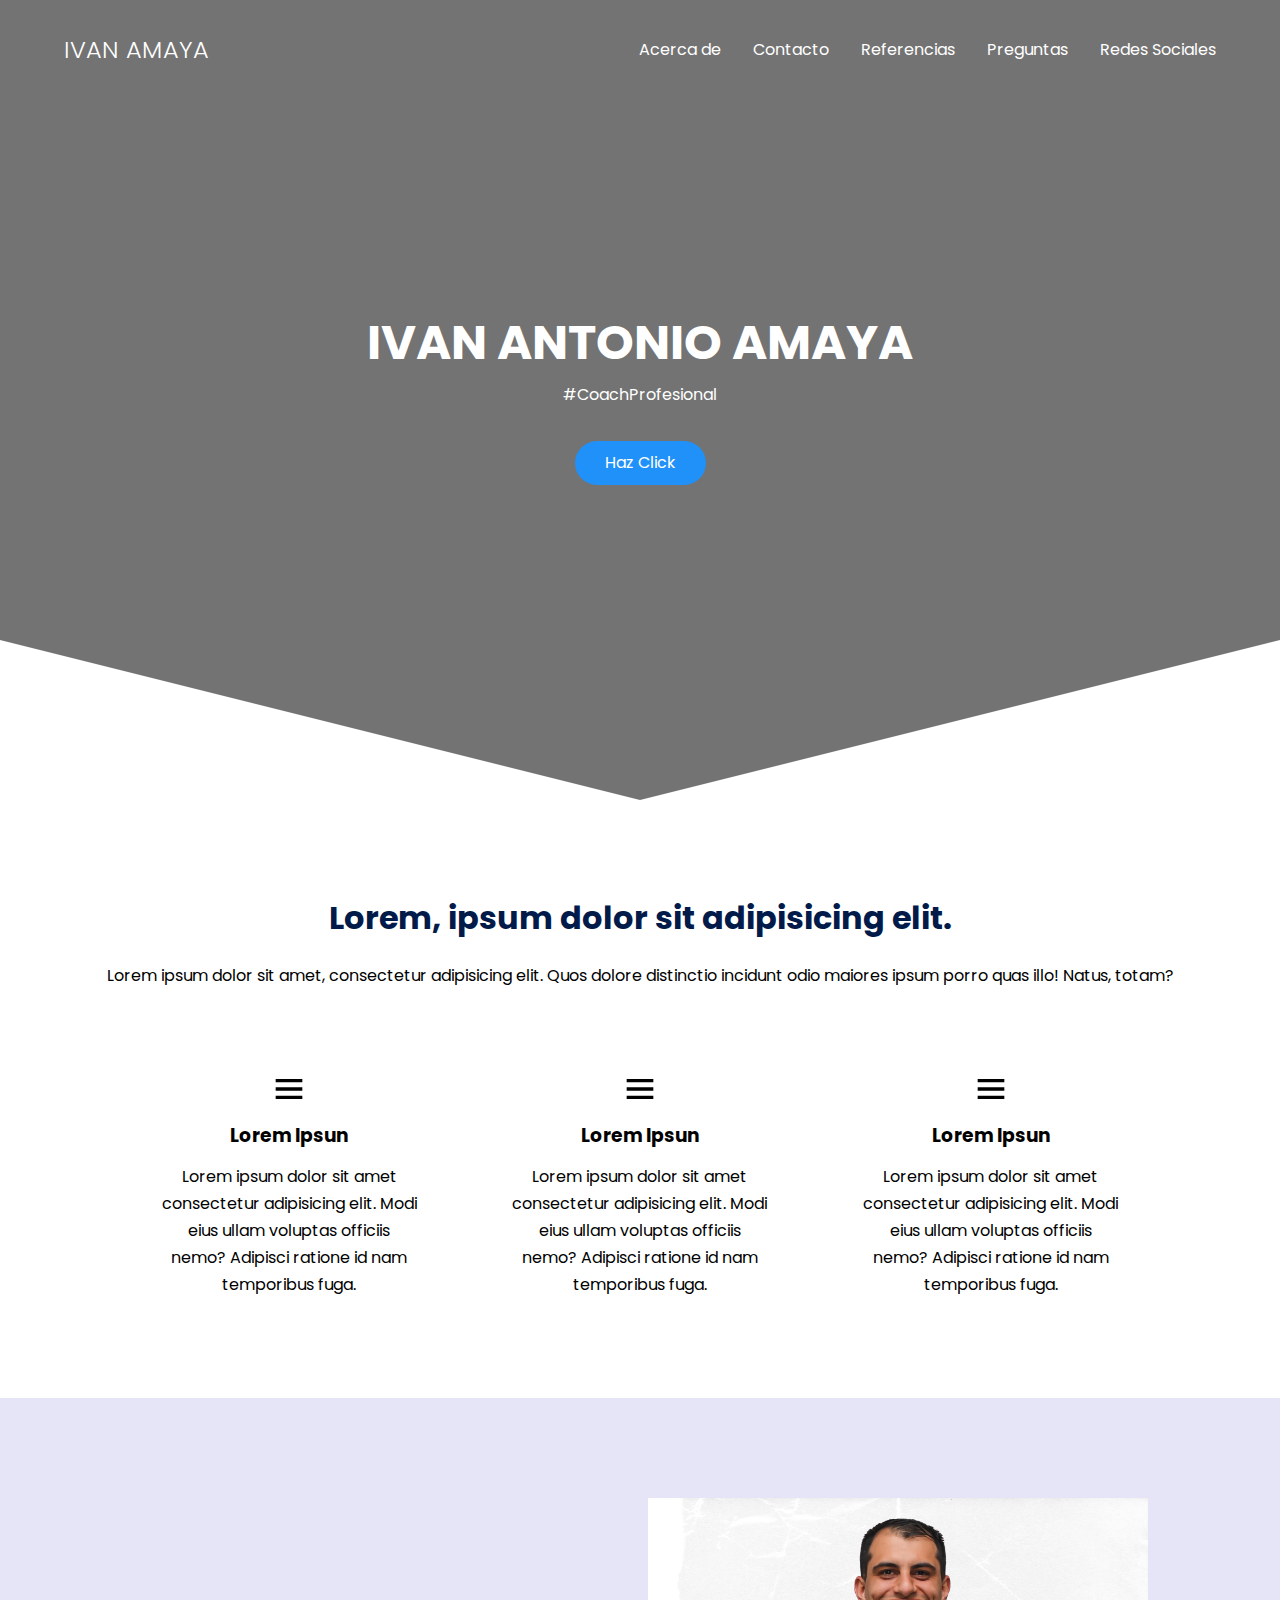
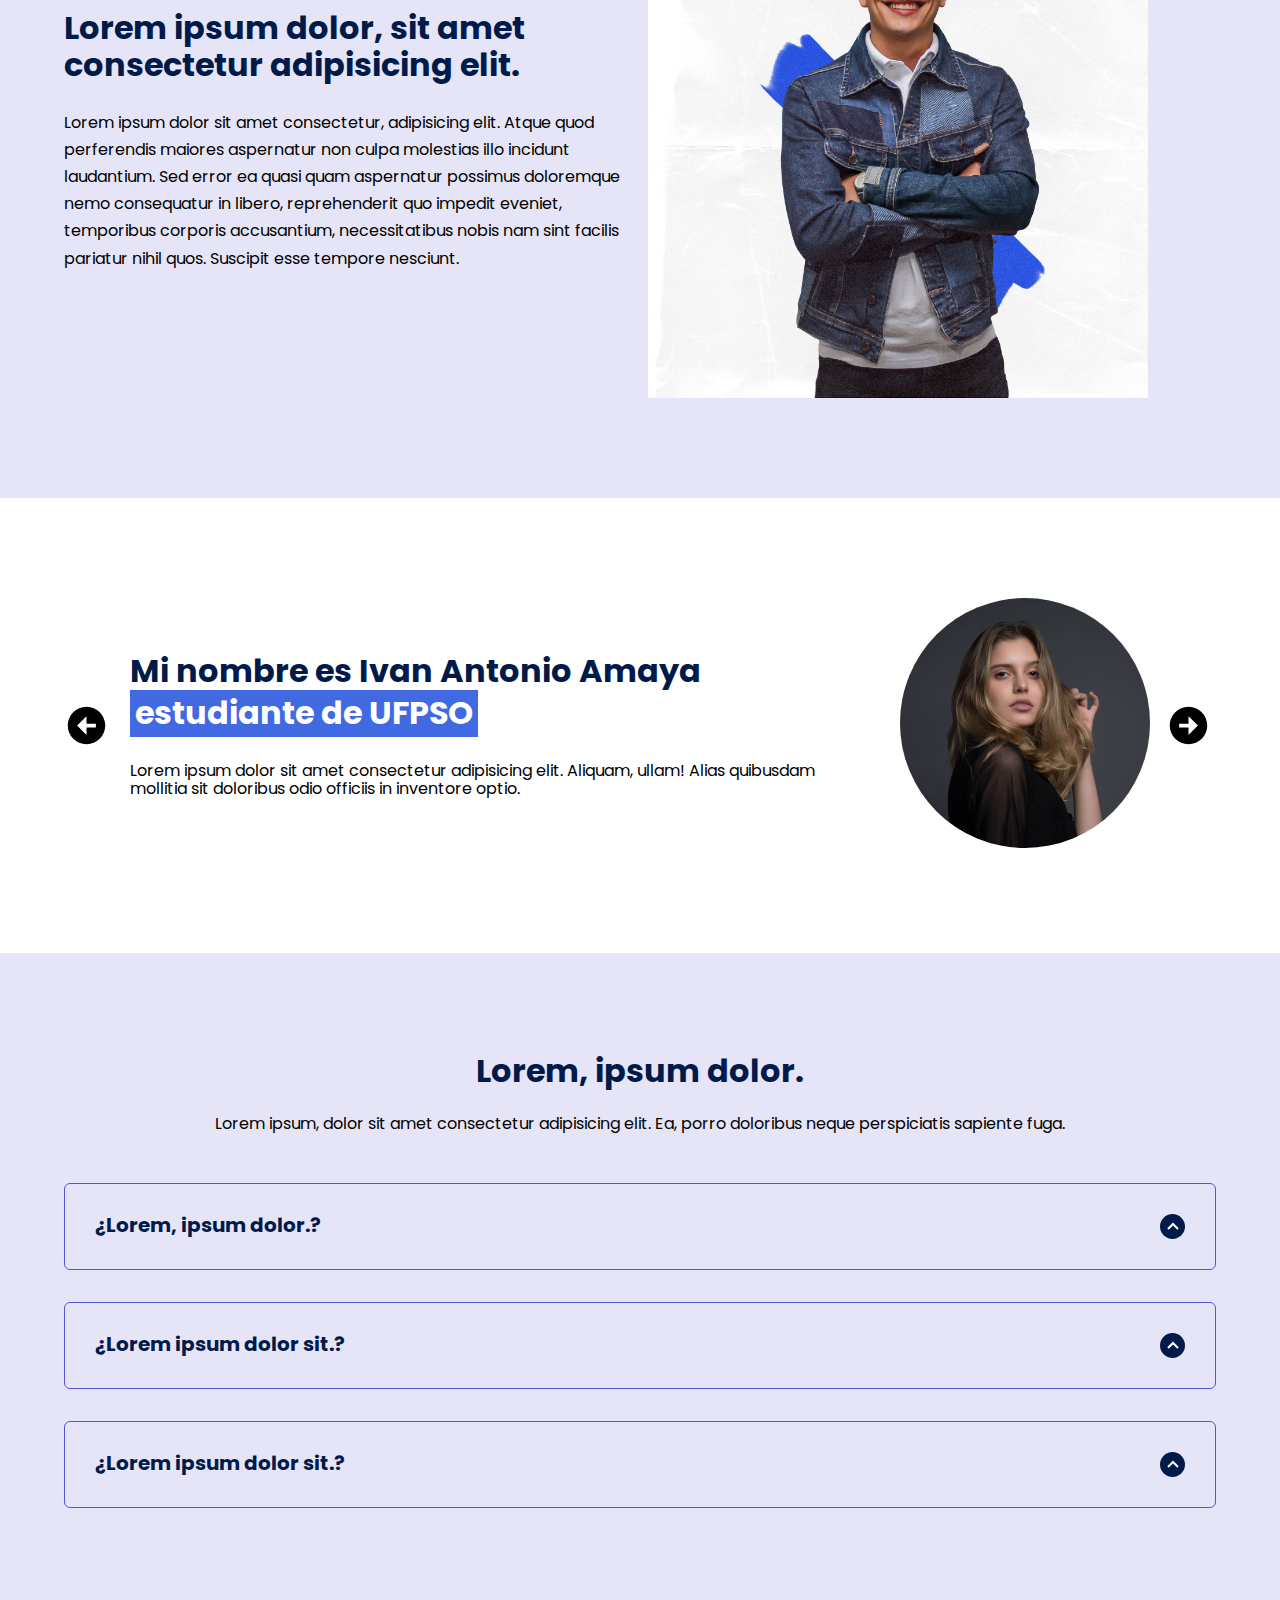
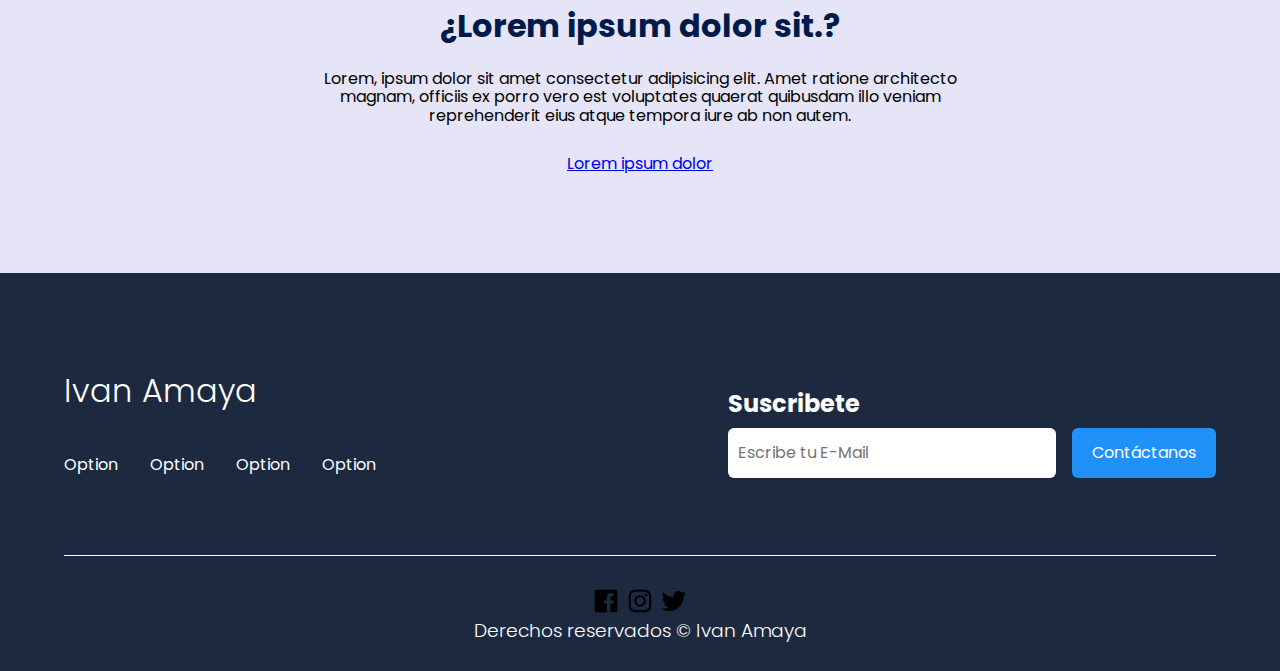
==== commit ddd1b147: "new add file JS, operations" ====
--- a/index.html
+++ b/index.html
@@ -6,7 +6,7 @@
     <meta http-equiv="X-UA-Compatible" content="IE=edge">
     <meta name="viewport" content="width=device-width, initial-scale=1.0">
     <title>IVAN AMAYA</title>
-    <link rel="shortcut icon" href="icons/icon.png" type="image/x-icon">
+    <link rel="shortcut icon" href="icons/icono.png" type="image/x-icon">
     <link rel="stylesheet" href="css/normalize.css">
     <link rel="stylesheet" href="css/style.css">
 </head>
@@ -45,7 +45,7 @@
             </div>
         </nav>
         <section class="person_container container">
-            <h1 class="person_title">iVAN ANTONIO AMAYA</h1>
+            <h1 class="person_title">IVAN ANTONIO AMAYA</h1>
             <p class="person_paragraph">#CoachProfesional</p>
             <a href="#" class="btn">Haz Click</a>
         </section>
--- a/css/style.css
+++ b/css/style.css
@@ -37,7 +37,7 @@
     left: 0;
     width: 100%;
     height: 100%;
-    background-image: linear-gradient(180deg, #0000008c 0%, #0000008c 100%), url('../images/wilderduarte_frontpage.jpg');
+    background-image: linear-gradient(180deg, #0000008c 0%, #0000008c 100%), url('../img/wilderduarte_frontpage.jpg');
     background-size: cover;
     clip-path: polygon(100% 0, 100% 80%, 50% 100%, 0 80%, 0 0);
     z-index: -1;
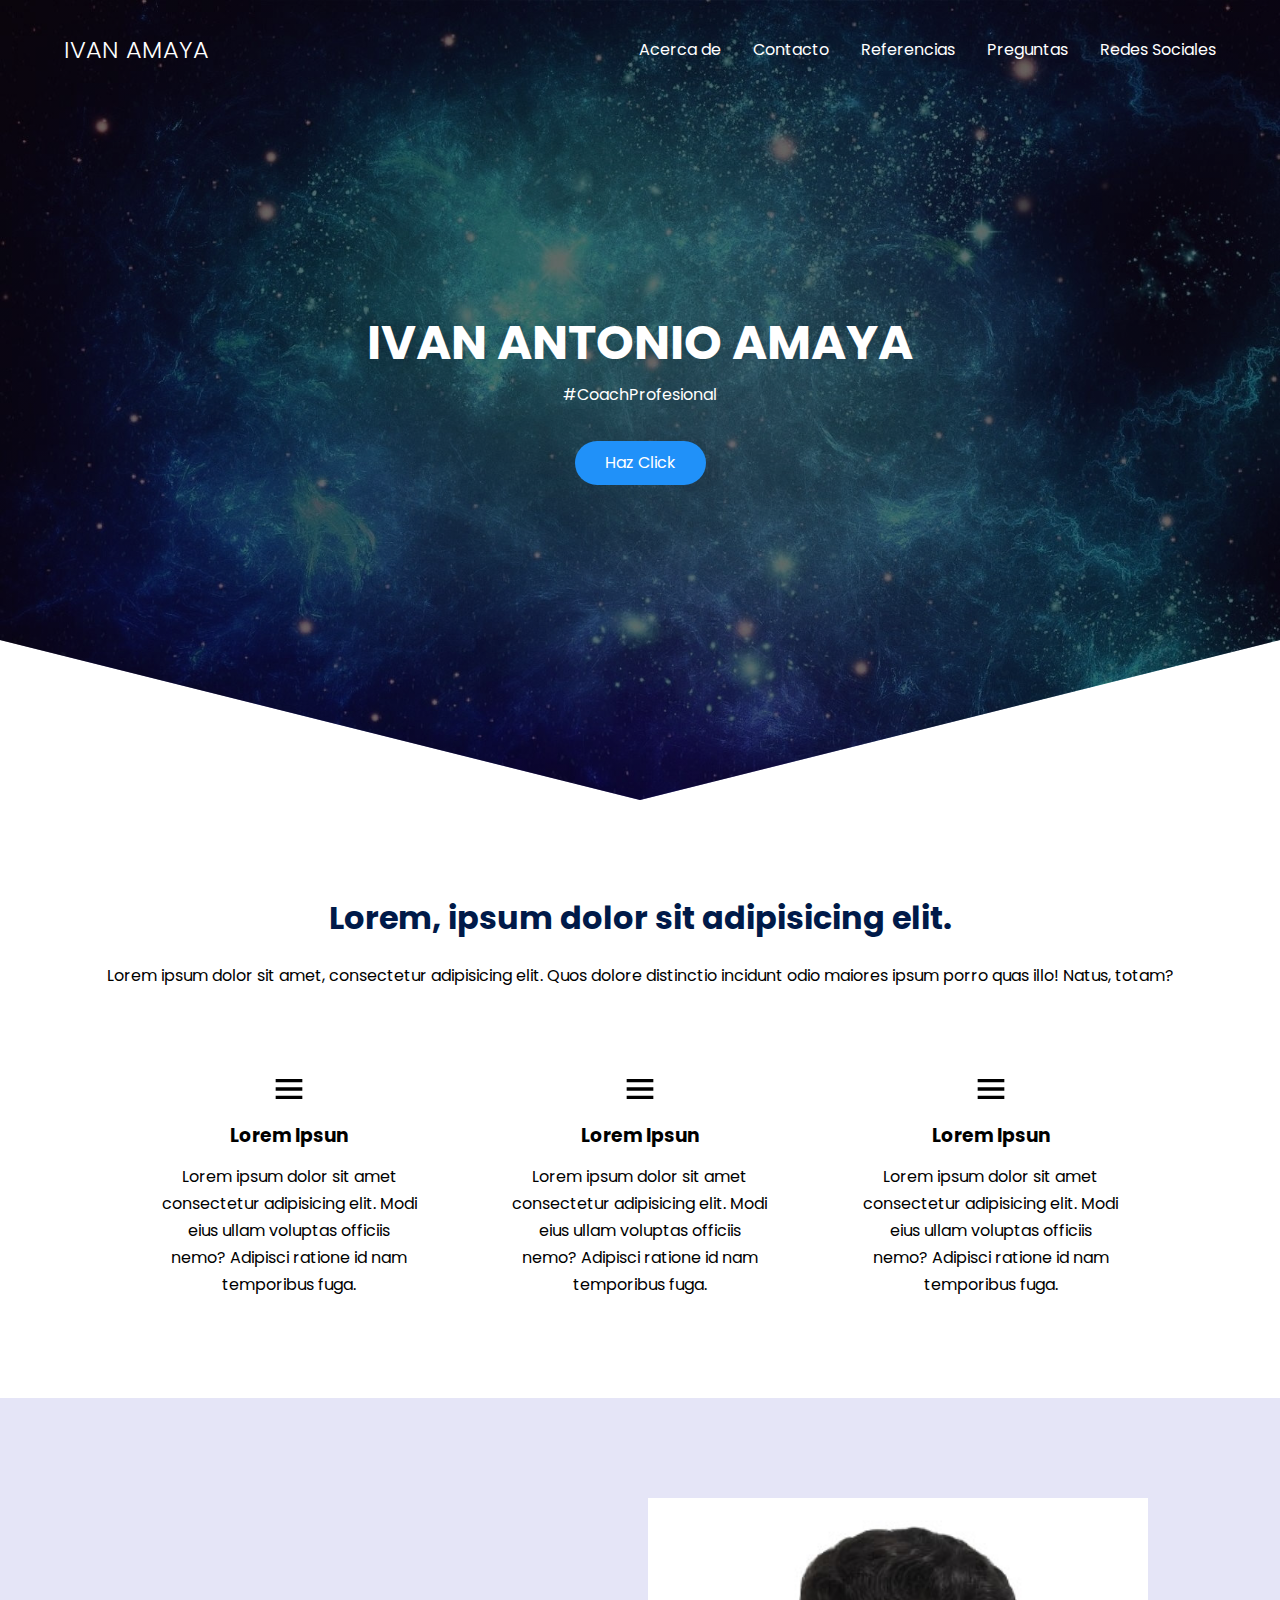
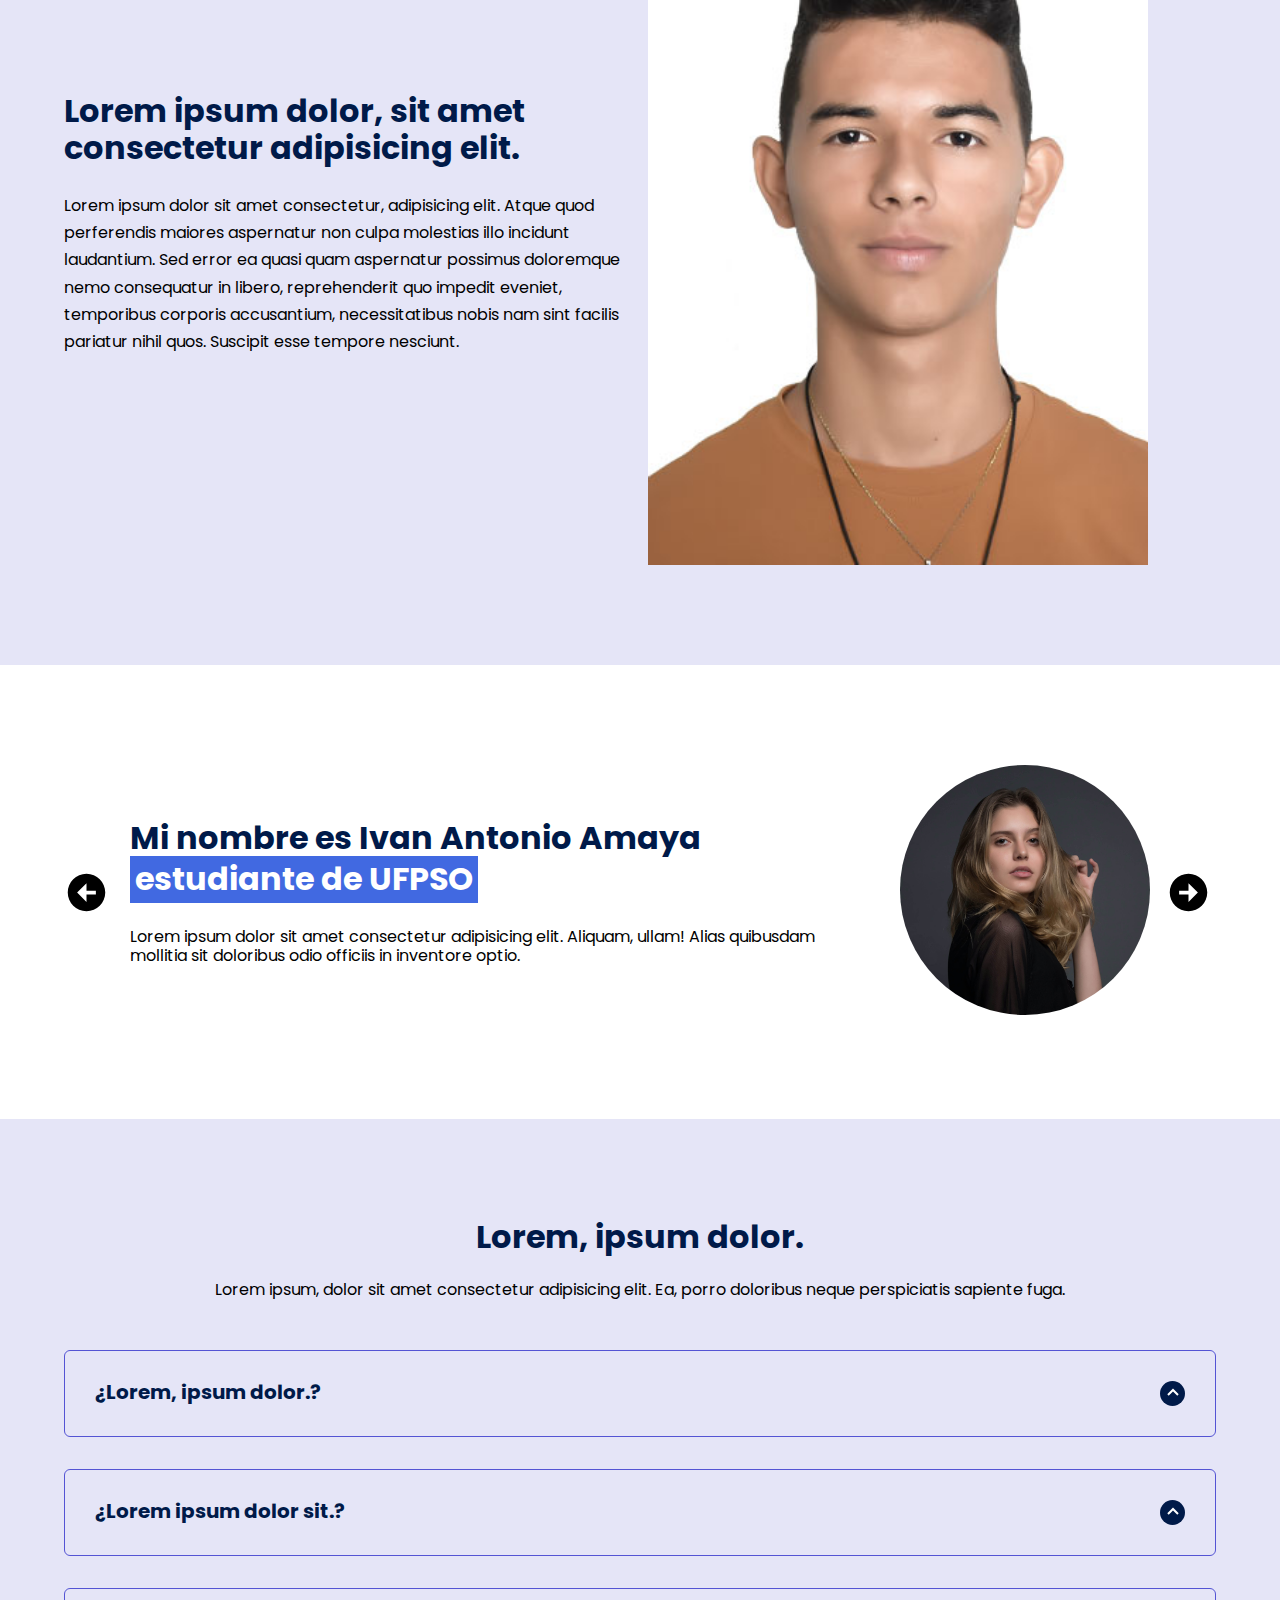
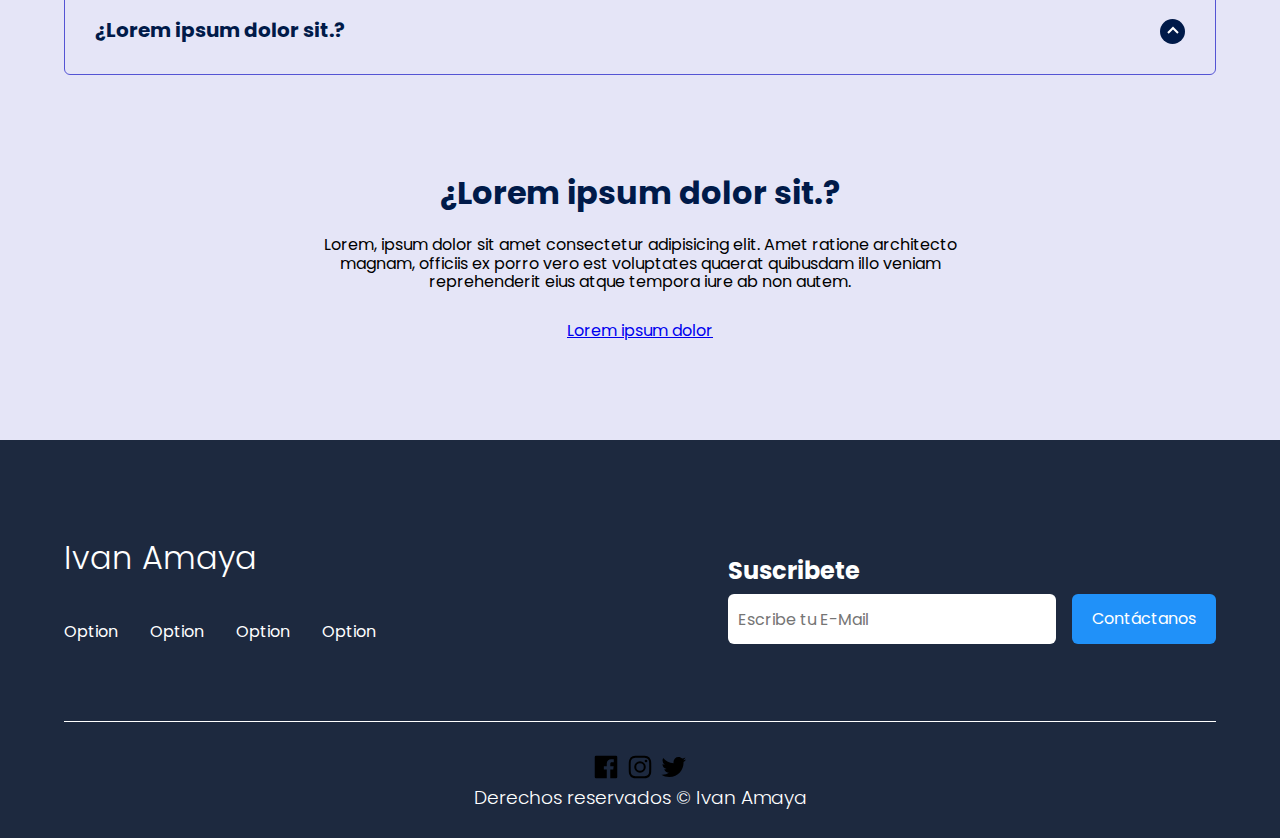
==== commit 38f487e4: "Change of image" ====
--- a/index.html
+++ b/index.html
@@ -6,7 +6,7 @@
     <meta http-equiv="X-UA-Compatible" content="IE=edge">
     <meta name="viewport" content="width=device-width, initial-scale=1.0">
     <title>IVAN AMAYA</title>
-    <link rel="shortcut icon" href="icons/icono.png" type="image/x-icon">
+    <link rel="shortcut icon" href="img/Ivan.jpg" type="image/x-icon">
     <link rel="stylesheet" href="css/normalize.css">
     <link rel="stylesheet" href="css/style.css">
 </head>
@@ -92,7 +92,7 @@
                         quos. Suscipit esse tempore nesciunt.</p>
                 </div>
                 <figure class="options_picture">
-                    <img src="img/Perfil.jpg" alt="Imagen Options" class="options_img">
+                    <img src="img/Ivan.jpg" alt="Imagen Options" class="options_img">
                 </figure>
             </div>
         </section>
--- a/css/style.css
+++ b/css/style.css
@@ -37,7 +37,7 @@
     left: 0;
     width: 100%;
     height: 100%;
-    background-image: linear-gradient(180deg, #0000008c 0%, #0000008c 100%), url('../img/wilderduarte_frontpage.jpg');
+    background-image: linear-gradient(180deg, #0000008c 0%, #0000008c 100%), url('../img/Galaxia.jpg');
     background-size: cover;
     clip-path: polygon(100% 0, 100% 80%, 50% 100%, 0 80%, 0 0);
     z-index: -1;
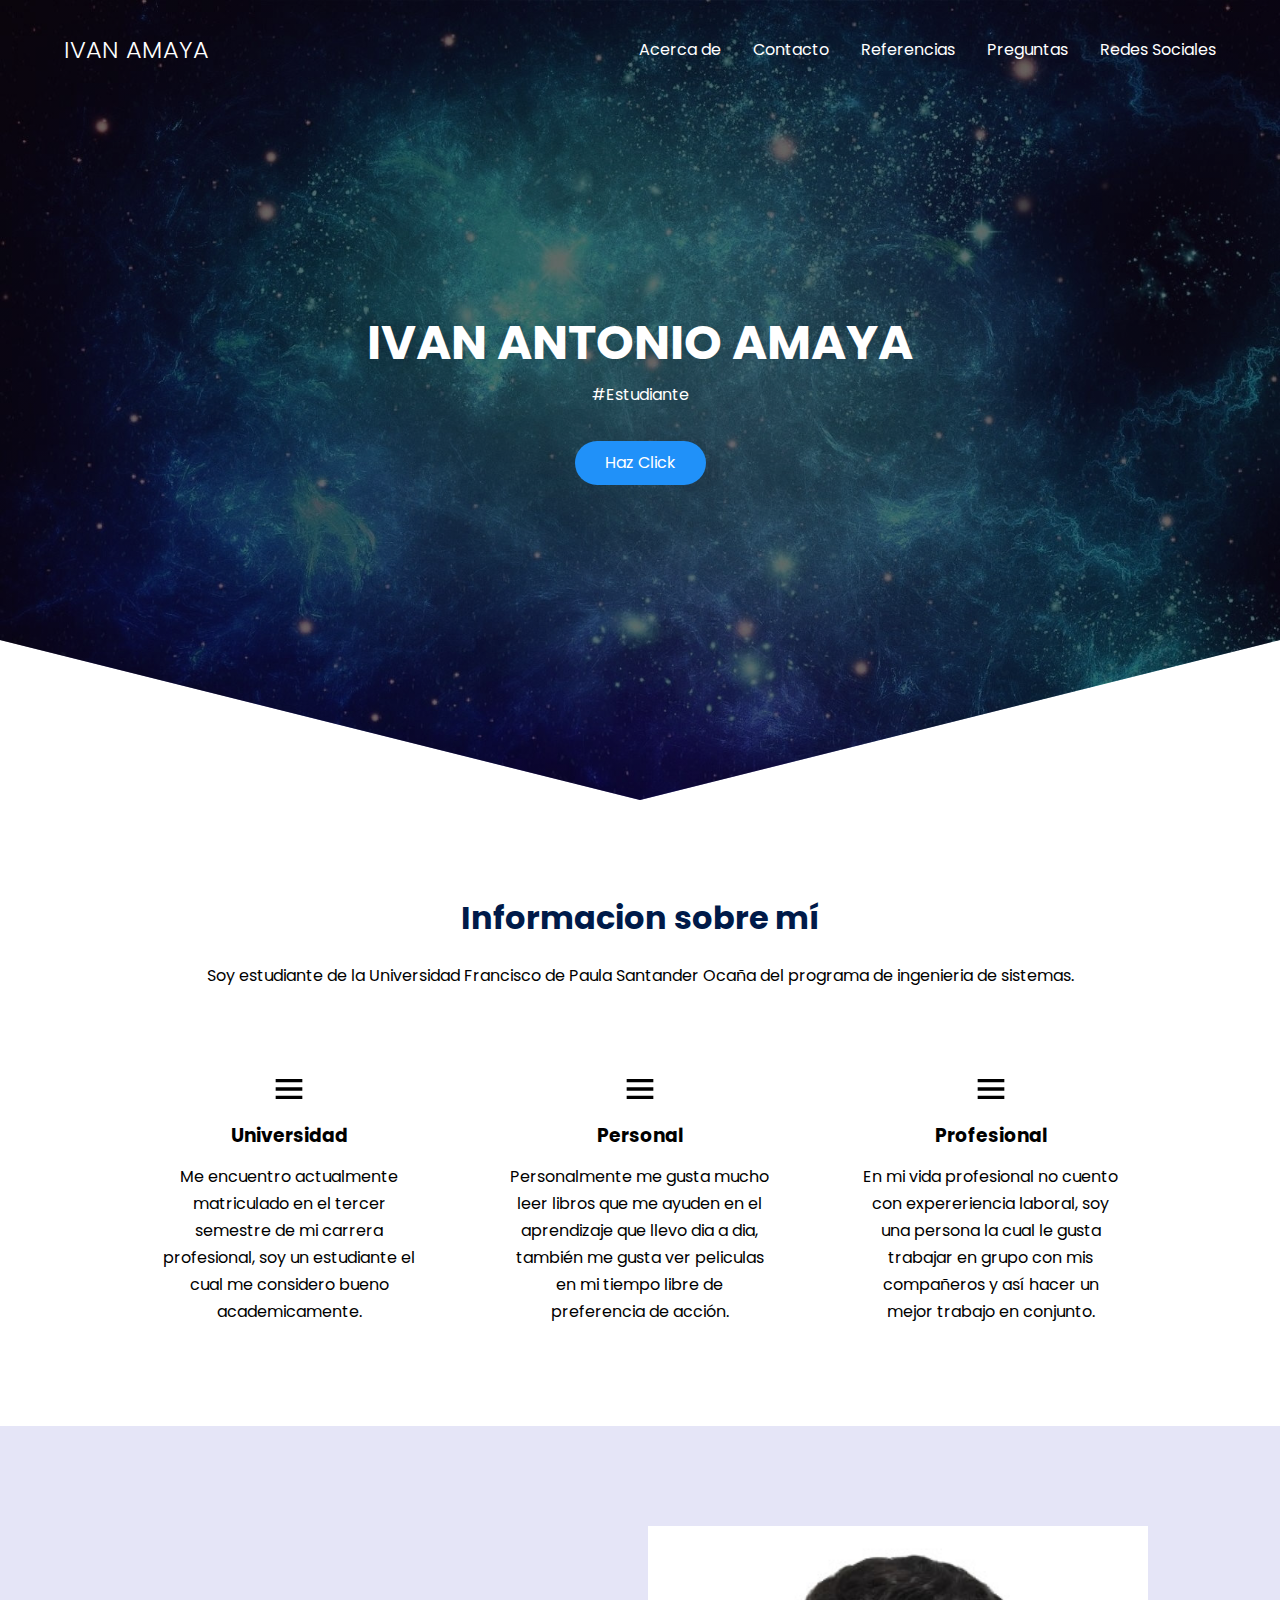
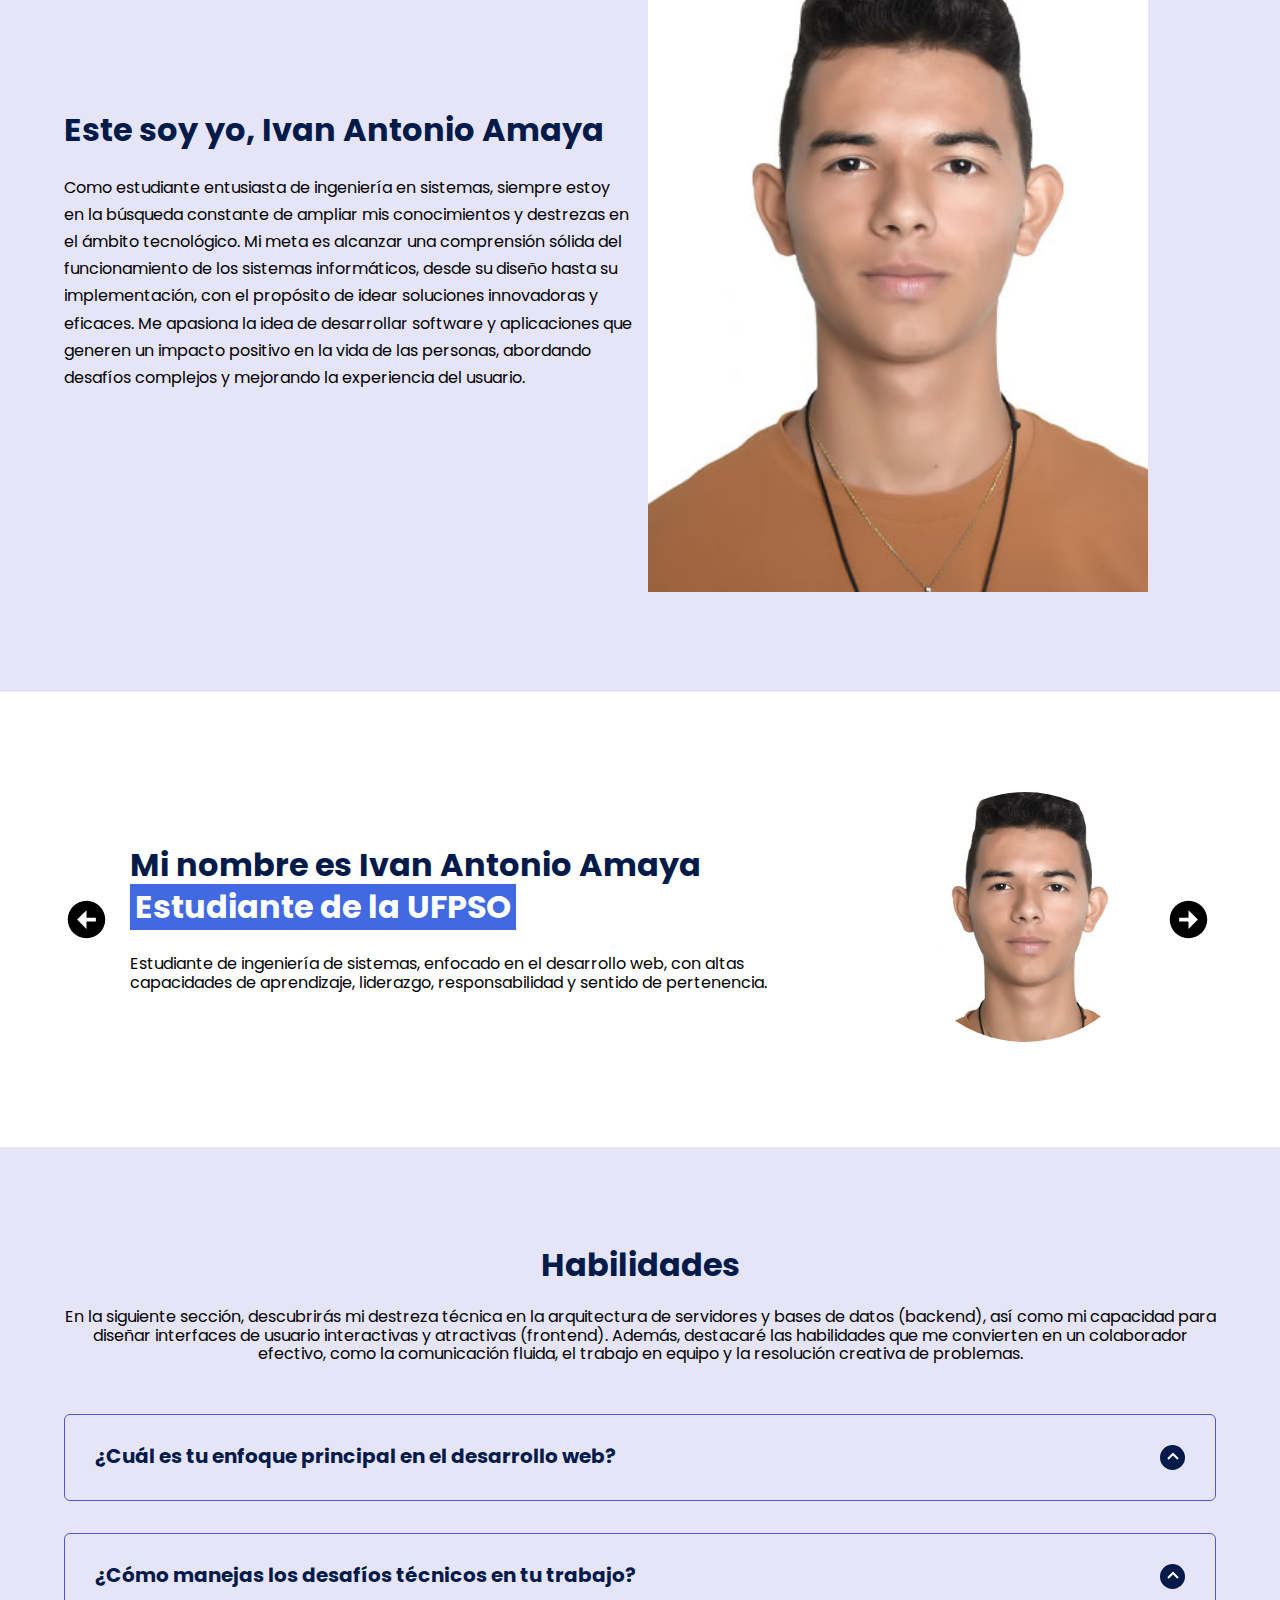
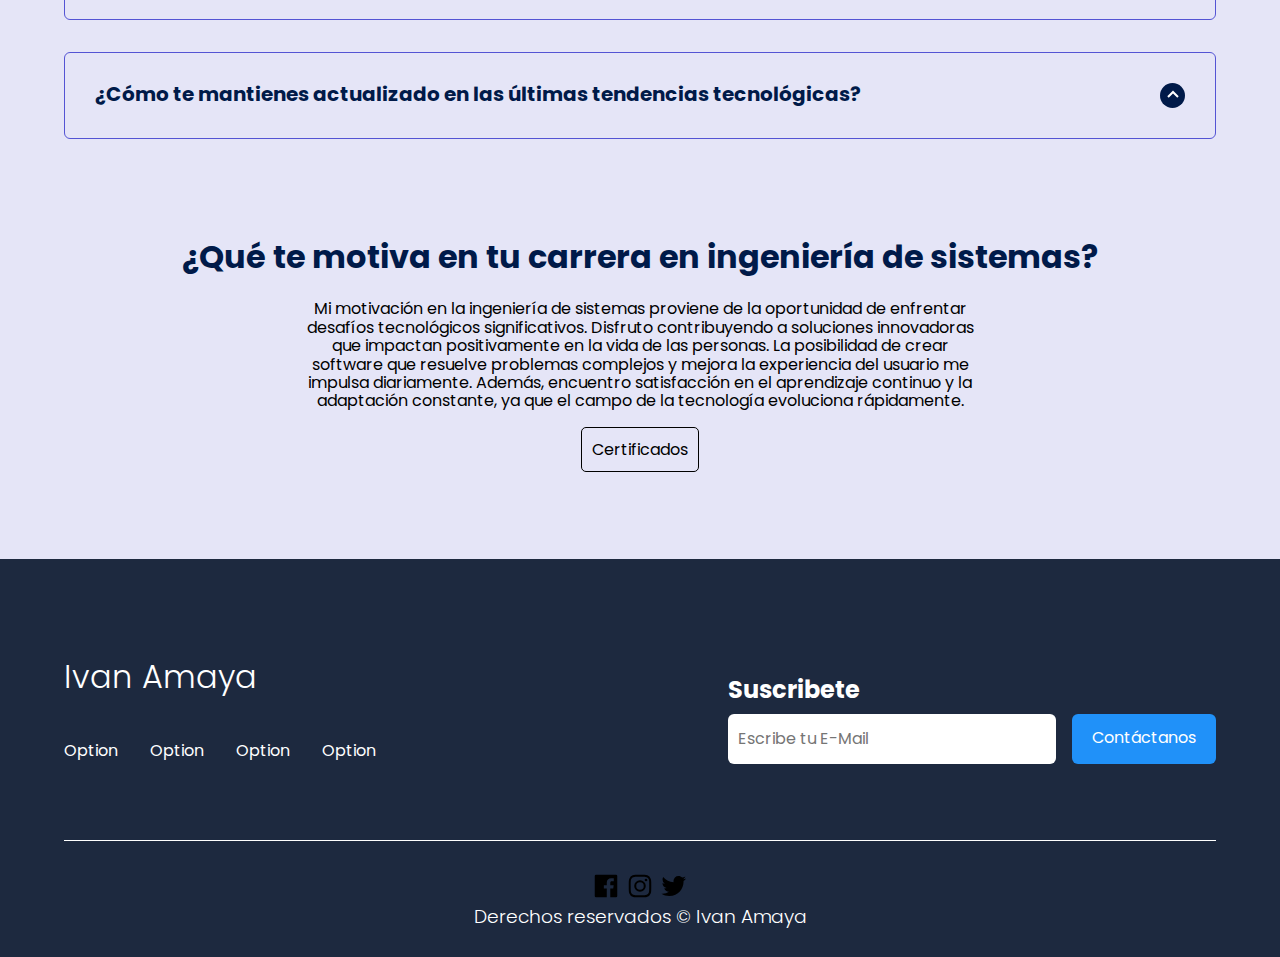
==== commit bce3a7c5: "Change information" ====
--- a/index.html
+++ b/index.html
@@ -46,7 +46,7 @@
         </nav>
         <section class="person_container container">
             <h1 class="person_title">IVAN ANTONIO AMAYA</h1>
-            <p class="person_paragraph">#CoachProfesional</p>
+            <p class="person_paragraph">#Estudiante</p>
             <a href="#" class="btn">Haz Click</a>
         </section>
     </header>
@@ -54,42 +54,48 @@
     <!-- options -->
     <main>
         <section class="container about" id="about">
-            <h2 class="subtitle">Lorem, ipsum dolor sit adipisicing elit.</h2>
-            <p class="about_paragraph">Lorem ipsum dolor sit amet, consectetur adipisicing elit. Quos dolore distinctio
-                incidunt odio maiores ipsum porro quas illo! Natus, totam?</p>
+            <h2 class="subtitle">Informacion sobre mí</h2>
+            <p class="about_paragraph">Soy estudiante de la Universidad Francisco de Paula Santander Ocaña del programa
+                de ingenieria de sistemas.
+            </p>
 
             <div class="about_main">
                 <!-- (article.about_icons>img.about_icon+h3.about_title+p.about_paragraph)*3 -->
                 <article class="about_icons">
                     <img src="icons/menu.svg" alt="Icon" class="about_icon">
-                    <h3 class="about_title">Lorem Ipsun</h3>
-                    <p class="about_paragraph">Lorem ipsum dolor sit amet consectetur adipisicing elit. Modi eius ullam
-                        voluptas officiis nemo? Adipisci ratione id nam temporibus fuga.</p>
+                    <h3 class="about_title">Universidad</h3>
+                    <p class="about_paragraph">Me encuentro actualmente matriculado en el tercer semestre de mi carrera profesional,
+                        soy un estudiante el cual me considero bueno academicamente.</p>
                 </article>
                 <article class="about_icons">
                     <img src="icons/menu.svg" alt="Icon" class="about_icon">
-                    <h3 class="about_title">Lorem Ipsun</h3>
-                    <p class="about_paragraph">Lorem ipsum dolor sit amet consectetur adipisicing elit. Modi eius ullam
-                        voluptas officiis nemo? Adipisci ratione id nam temporibus fuga.</p>
+                    <h3 class="about_title">Personal</h3>
+                    <p class="about_paragraph">Personalmente me gusta mucho leer libros que me ayuden en el aprendizaje
+                        que llevo dia a dia, también me gusta ver peliculas en mi tiempo libre de preferencia de acción.
+                    </p>
                 </article>
                 <article class="about_icons">
                     <img src="icons/menu.svg" alt="Icon" class="about_icon">
-                    <h3 class="about_title">Lorem Ipsun</h3>
-                    <p class="about_paragraph">Lorem ipsum dolor sit amet consectetur adipisicing elit. Modi eius ullam
-                        voluptas officiis nemo? Adipisci ratione id nam temporibus fuga.</p>
+                    <h3 class="about_title">Profesional</h3>
+                    <p class="about_paragraph">En mi vida profesional no cuento con expereriencia laboral, soy una persona la cual
+                        le gusta trabajar en grupo con mis compañeros y así hacer un mejor trabajo en conjunto.</p>
                 </article>
             </div>
         </section>
 
         <section class="options" id="contact">
             <div class="options_container container">
-                <div class="options_texts">
-                    <h2 class="subtitle">Lorem ipsum dolor, sit amet consectetur adipisicing elit.</h2>
-                    <p class="options_paragraph">Lorem ipsum dolor sit amet consectetur, adipisicing elit. Atque quod
-                        perferendis maiores aspernatur non culpa molestias illo incidunt laudantium. Sed error ea quasi
-                        quam aspernatur possimus doloremque nemo consequatur in libero, reprehenderit quo impedit
-                        eveniet, temporibus corporis accusantium, necessitatibus nobis nam sint facilis pariatur nihil
-                        quos. Suscipit esse tempore nesciunt.</p>
+                <div class="options_texts"> 
+                    <h2 class="subtitle">Este soy yo, Ivan Antonio Amaya </h2>
+                    <p class="options_paragraph">Como estudiante entusiasta de ingeniería en sistemas,
+                         siempre estoy en la búsqueda constante de ampliar mis conocimientos y destrezas 
+                         en el ámbito tecnológico. Mi meta es alcanzar una comprensión sólida del funcionamiento
+                          de los sistemas informáticos, desde su diseño hasta su implementación, con el propósito
+                           de idear soluciones innovadoras y eficaces. Me apasiona la idea de desarrollar software
+                            y aplicaciones que generen un impacto positivo en la vida de las personas, abordando
+                            desafíos complejos y mejorando la experiencia del usuario.
+
+                    </p>
                 </div>
                 <figure class="options_picture">
                     <img src="img/Ivan.jpg" alt="Imagen Options" class="options_img">
@@ -105,52 +111,59 @@
                 <section class="testimony_body testimony_body--show" data-id="1">
                     <div class="testimony_texts">
                         <h2 class="subtitle">Mi nombre es Ivan Antonio Amaya
-                            <span class="testimony_course">estudiante de UFPSO</span>
-                        </h2>
-                        <p class="testimony__review">Lorem ipsum dolor sit amet consectetur adipisicing elit. Aliquam,
-                            ullam! Alias quibusdam mollitia sit doloribus odio officiis in inventore optio.</p>
-                    </div>
-                    <figure class="testimony_picture">
-                        <img src="img/face1.jpg" alt="Foto Persona" class="testimony_img">
+                            <span class="testimony_course">Estudiante de la UFPSO</span>
+                        </h2>
+                        <p class="testimony__review">
+                            Estudiante de ingeniería de sistemas, enfocado en el desarrollo web, 
+                            con altas capacidades de aprendizaje, liderazgo, responsabilidad y sentido de pertenencia.</p>
+                    </div>
+                    <figure class="testimony_picture">
+                        <img src="img/Ivan.jpg" alt="Foto Persona" class="testimony_img">
                     </figure>
                 </section>
 
                 <section class="testimony_body" data-id="2">
                     <div class="testimony_texts">
                         <h2 class="subtitle">Mi nombre es Ivan Antonio Amaya
-                            <span class="testimony_course">estudiante de UFPSO</span>
-                        </h2>
-                        <p>Lorem ipsum dolor sit amet consectetur adipisicing elit. Aliquam, ullam! Alias quibusdam
-                            mollitia sit doloribus odio officiis in inventore optio.</p>
-                    </div>
-                    <figure class="testimony_picture">
-                        <img src="img/face2.jpg" alt="Foto Persona" class="testimony_img">
+                            <span class="testimony_course">Estudiante de la UFPSO</span>
+                        </h2>
+                        <p>Mi destreza técnica es notable, pero lo que destaca aún más es mi habilidad para colaborar
+                            en equipos. Soy un comunicador efectivo, capaz de transmitir ideas técnicas de manera clara
+                            y concisa. Mi actitud proactiva y mi disposición para apoyar a mis compañeros son cualidades
+                            que me hacen destacar en cualquier entorno de trabajo colaborativo.</p>
+                    </div>
+                    <figure class="testimony_picture">
+                        <img src="img/Ivan.jpg" alt="Foto Persona" class="testimony_img">
                     </figure>
                 </section>
 
                 <section class="testimony_body" data-id="3">
                     <div class="testimony_texts">
                         <h2 class="subtitle">Mi nombre es Ivan Antonio Amaya
-                            <span class="testimony_course">estudiante de UFPSO</span>
-                        </h2>
-                        <p>Lorem ipsum dolor sit amet consectetur adipisicing elit. Aliquam, ullam! Alias quibusdam
-                            mollitia sit doloribus odio officiis in inventore optio.</p>
-                    </div>
-                    <figure class="testimony_picture">
-                        <img src="img/face3.jpg" alt="Foto Persona" class="testimony_img">
+                            <span class="testimony_course">Estudiante de la UFPSO</span>
+                        </h2>
+                        <p>e demostrado ser un estudiante entregado y apasionado por la ingeniería en sistemas.
+                             Mi enfoque meticuloso para abordar problemas complejos es digno de reconocimiento. 
+                             Siempre me esfuerzo por comprender a fondo las raíces de los desafíos tecnológicos y 
+                             afronto cada situación con creatividad y precisión..</p>
+                    </div>
+                    <figure class="testimony_picture">
+                        <img src="img/Ivan.jpg" alt="Foto Persona" class="testimony_img">
                     </figure>
                 </section>
 
                 <section class="testimony_body" data-id="4">
                     <div class="testimony_texts">
                         <h2 class="subtitle">Mi nombre es Ivan Antonio Amaya
-                            <span class="testimony_course">estudiante de UFPSO</span>
-                        </h2>
-                        <p>Lorem ipsum dolor sit amet consectetur adipisicing elit. Aliquam, ullam! Alias quibusdam
-                            mollitia sit doloribus odio officiis in inventore optio.</p>
-                    </div>
-                    <figure class="testimony_picture">
-                        <img src="img/face4.jpg" alt="Foto Persona" class="testimony_img">
+                            <span class="testimony_course">Estudiante de la UFPSO</span>
+                        </h2>
+                        <p>Además de mis habilidades técnicas, destaco mi capacidad para trabajar en equipo.
+                             Soy un colaborador comprometido y un comunicador efectivo. Mi habilidad para liderar
+                              discusiones y trabajar hacia soluciones consensuadas demuestra mi capacidad para 
+                              adaptarme a diferentes entornos y facilitar el progreso del equipo..</p>
+                    </div>
+                    <figure class="testimony_picture">
+                        <img src="img/Ivan.jpg" alt="Foto Persona" class="testimony_img">
                     </figure>
                 </section>
 
@@ -161,79 +174,70 @@
 
         <section class="questions" id="questions">
             <div class="container">
-                <h2 class="subtitle">Lorem, ipsum dolor.</h2>
-                <p class="questions_paragraph">Lorem ipsum, dolor sit amet consectetur adipisicing elit. Ea, porro
-                    doloribus neque perspiciatis sapiente fuga.</p>
+                <h2 class="subtitle">Habilidades</h2>
+                <p class="questions_paragraph">En la siguiente sección, descubrirás mi destreza técnica en la arquitectura de
+                     servidores y bases de datos (backend), así como mi capacidad para diseñar interfaces de usuario interactivas 
+                     y atractivas (frontend). Además, destacaré las habilidades que me convierten en un colaborador efectivo, 
+                     como la comunicación fluida, el trabajo en equipo y la resolución creativa de problemas.</p>
 
                 <section class="questions_container">
                     <article class="questions_padding">
                         <div class="questions_answer">
-                            <h3 class="questions_title">¿Lorem, ipsum dolor.?
+                            <h3 class="questions_title">¿Cuál es tu enfoque principal en el desarrollo web?
                                 <span class="questions_arrow">
                                     <img src="icons/arrow.svg" class="questions_img">
                                 </span>
                             </h3>
 
-                            <p class="questions_show">Lorem ipsum, dolor sit amet consectetur adipisicing elit. Quos
-                                facere, quidem eum id excepturi assumenda explicabo nam accusamus veritatis voluptates
-                                eveniet adipisci, dicta nihil nemo modi possimus officiis quam atque? Lorem ipsum, dolor
-                                sit
-                                amet consectetur adipisicing elit. Quos facere, quidem eum id excepturi assumenda
-                                explicabo
-                                nam accusamus veritatis voluptates eveniet adipisci, dicta nihil nemo modi possimus
-                                officiis
-                                quam atque?</p>
+                            <p class="questions_show">Mi enfoque principal en el desarrollo web se orienta hacia la creación 
+                                de experiencias de usuario excepcionales. Me apasiona la implementación de interfaces intuitivas 
+                                y eficientes, utilizando tecnologías de vanguardia. Me aseguro de seguir prácticas de codificación 
+                                eficientes para garantizar un rendimiento óptimo y una fácil mantenibilidad del código.</p>
                         </div>
                     </article>
 
                     <article class="questions_padding">
                         <div class="questions_answer">
-                            <h3 class="questions_title">¿Lorem ipsum dolor sit.?
+                            <h3 class="questions_title">¿Cómo manejas los desafíos técnicos en tu trabajo?
                                 <span class="questions_arrow">
                                     <img src="icons/arrow.svg" class="questions_img">
                                 </span>
                             </h3>
 
-                            <p class="questions_show">Lorem ipsum, dolor sit amet consectetur adipisicing elit. Quos
-                                facere, quidem eum id excepturi assumenda explicabo nam accusamus veritatis voluptates
-                                eveniet adipisci, dicta nihil nemo modi possimus officiis quam atque? Lorem ipsum, dolor
-                                sit
-                                amet consectetur adipisicing elit. Quos facere, quidem eum id excepturi assumenda
-                                explicabo
-                                nam accusamus veritatis voluptates eveniet adipisci, dicta nihil nemo modi possimus
-                                officiis
-                                quam atque?</p>
+                            <p class="questions_show">Abordar desafíos técnicos es una parte fundamental de mi enfoque de trabajo. 
+                                nicialmente, realizo un análisis exhaustivo del problema, descomponiendo cada componente. Luego, 
+                                busco soluciones creativas, aprovechando mi conocimiento técnico y explorando nuevas perspectivas. 
+                                Valorizo la colaboración, por lo que consulto con colegas cuando es necesario, fomentando un ambiente 
+                                de resolución de problemas de manera conjunta para encontrar la mejor solución posible.</p>
                         </div>
                     </article>
 
                     <article class="questions_padding">
                         <div class="questions_answer">
-                            <h3 class="questions_title">¿Lorem ipsum dolor sit.?
+                            <h3 class="questions_title"> ¿Cómo te mantienes actualizado en las últimas tendencias tecnológicas?
                                 <span class="questions_arrow">
                                     <img src="icons/arrow.svg" class="questions_img">
                                 </span>
                             </h3>
 
-                            <p class="questions_show">Lorem ipsum, dolor sit amet consectetur adipisicing elit. Quos
-                                facere, quidem eum id excepturi assumenda explicabo nam accusamus veritatis voluptates
-                                eveniet adipisci, dicta nihil nemo modi possimus officiis quam atque? Lorem ipsum, dolor
-                                sit
-                                amet consectetur adipisicing elit. Quos facere, quidem eum id excepturi assumenda
-                                explicabo
-                                nam accusamus veritatis voluptates eveniet adipisci, dicta nihil nemo modi possimus
-                                officiis
-                                quam atque?</p>
+                            <p class="questions_show">La actualización constante es esencial en el mundo tecnológico. 
+                                Para estar al tanto de las últimas tendencias, participo activamente en cursos en línea 
+                                que cubren tecnologías emergentes. Asisto a conferencias y eventos del sector, donde puedo 
+                                conectarme con profesionales y conocer de primera mano las innovaciones. Además, dedico 
+                                tiempo a la lectura de blogs y artículos especializados. En mis proyectos personales, 
+                                experimento con nuevas tecnologías para aplicar y consolidar los conocimientos adquiridos.</p>
                         </div>
                     </article>
                 </section>
 
                 <section class="questions_offer">
-                    <h2 class="subtitle">¿Lorem ipsum dolor sit.?</h2>
-                    <p class="questions_copy">Lorem, ipsum dolor sit amet consectetur adipisicing elit. Amet ratione
-                        architecto magnam, officiis ex porro vero est voluptates quaerat quibusdam illo veniam
-                        reprehenderit
-                        eius atque tempora iure ab non autem.</p>
-                    <a href="#" class="cta">Lorem ipsum dolor</a>
+                    <h2 class="subtitle">¿Qué te motiva en tu carrera en ingeniería de sistemas?</h2>
+                    <p class="questions_copy">Mi motivación en la ingeniería de sistemas proviene de la oportunidad de enfrentar 
+                        desafíos tecnológicos significativos. Disfruto contribuyendo a soluciones innovadoras que impactan positivamente 
+                        en la vida de las personas. La posibilidad de crear software que resuelve problemas complejos y mejora la 
+                        experiencia del usuario me impulsa diariamente. Además, encuentro satisfacción en el aprendizaje continuo y 
+                        la adaptación constante, ya que el campo de la tecnología evoluciona rápidamente.</p>
+                    <a href="Documentos/Diploma.pdf" class="cta" style="text-decoration: none; color: black; border: 1px solid black; padding: 10px; border-radius: 5px; cursor: pointer;">Certificados</a>
                 </section>
             </div>
         </section>
@@ -270,9 +274,9 @@
         </section>
         <section class="footer_copy container">
             <div class="footer_social">
-                <a href="#" class="footer_icon"><img src="icons/facebook.svg" alt="Icon Facebook"
+                <a href="https://www.facebook.com/jose.conde.94064?mibextid=ZbWKwL" class="footer_icon"><img src="icons/facebook.svg" alt="Icon Facebook"
                         class="footer_img"></a>
-                <a href="#" class="footer_icon"><img src="icons/instagram.svg" alt="Icon Instagram"
+                <a href="https://instagram.com/ivanamayabermudez?igshid=MTNiYzNiMzkwZA==" class="footer_icon"><img src="icons/instagram.svg" alt="Icon Instagram"
                         class="footer_img"></a>
                 <a href="#" class="footer_icon"><img src="icons/twiter.svg" alt="Icon Twitter" class="footer_img"></a>
             </div>
